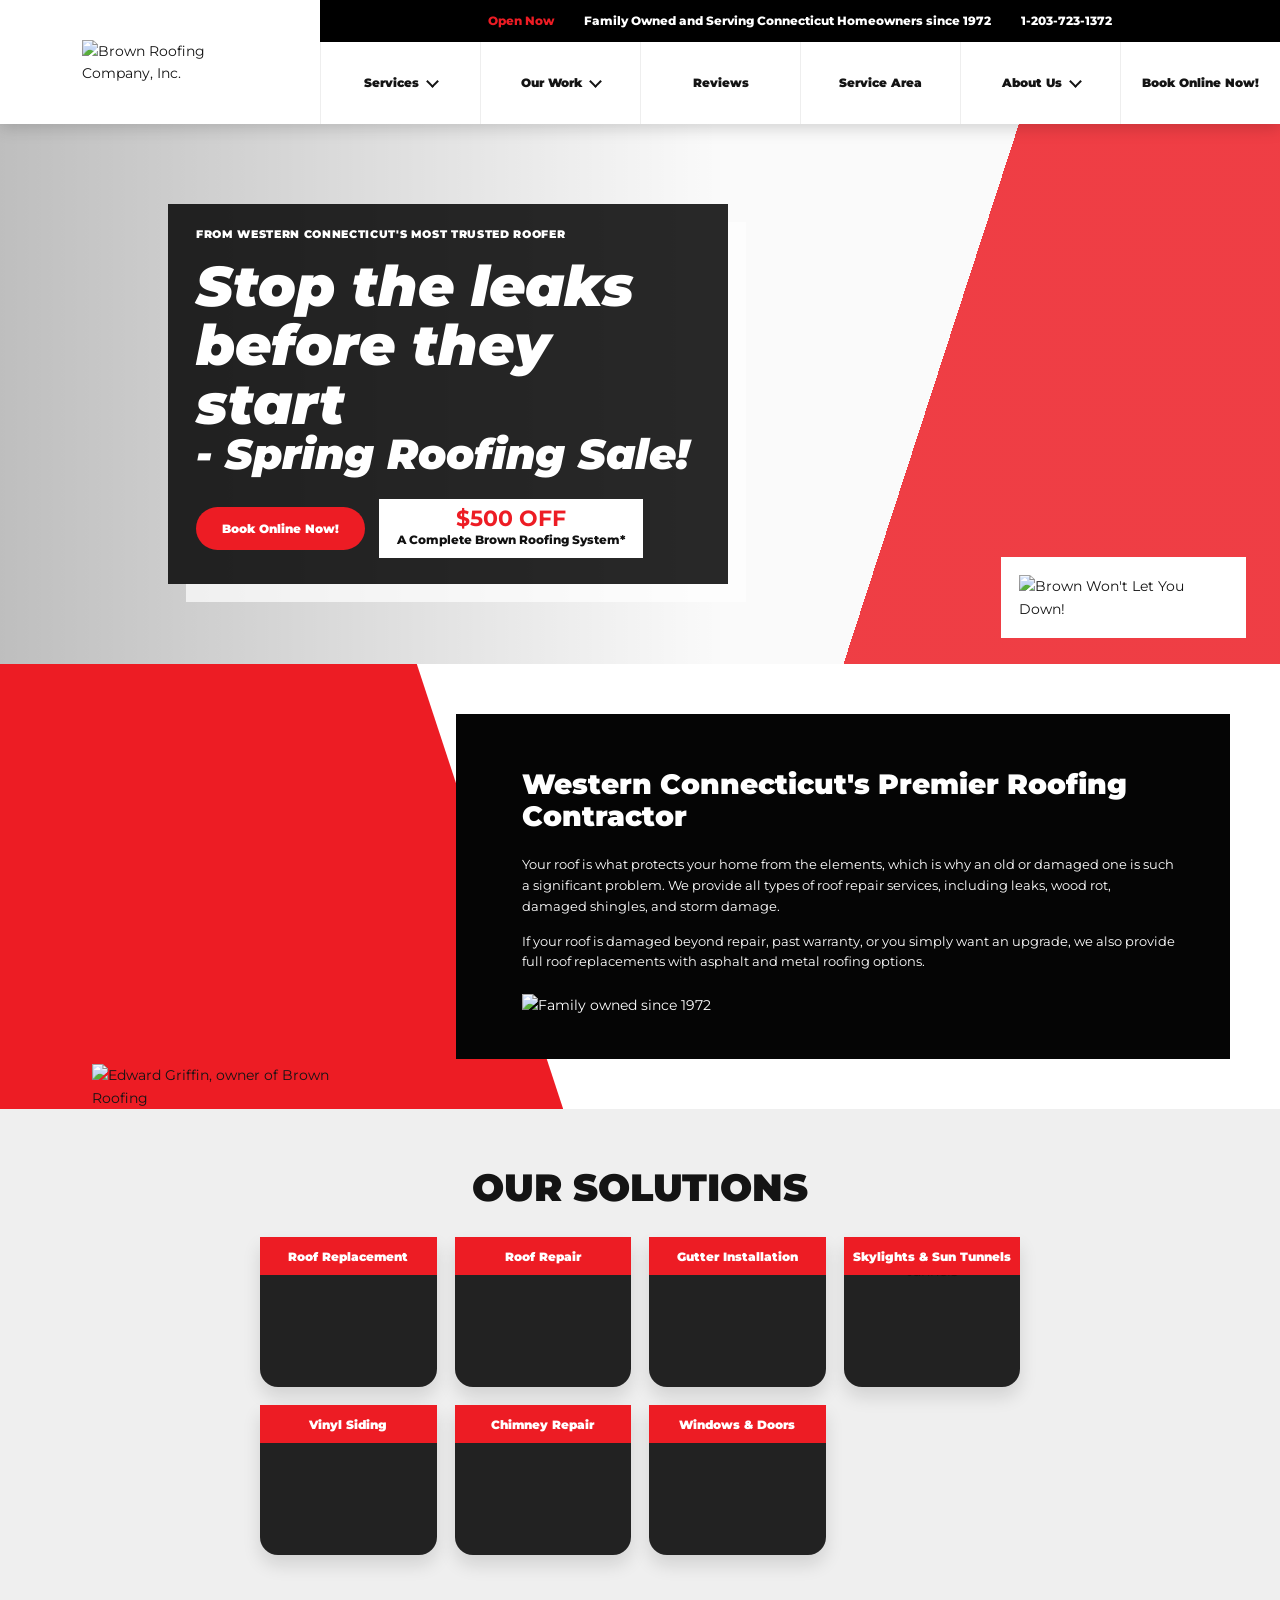
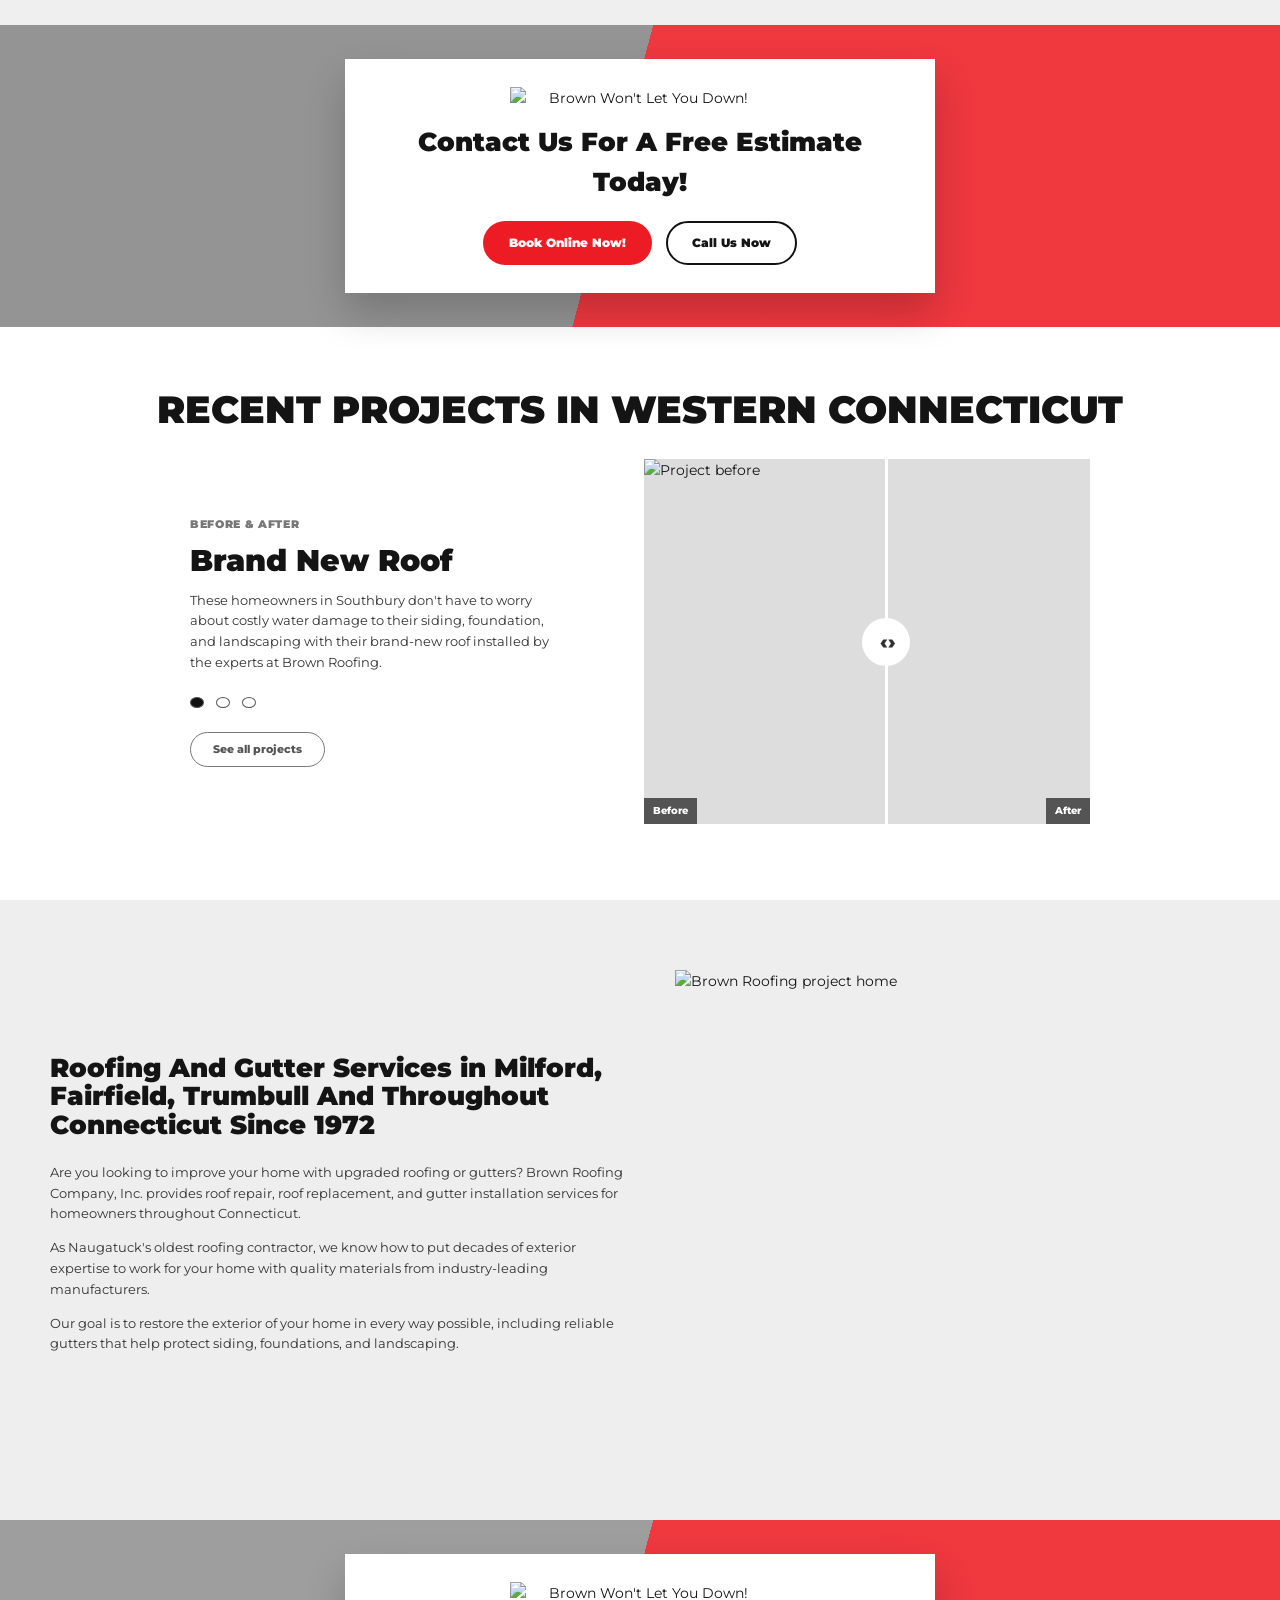
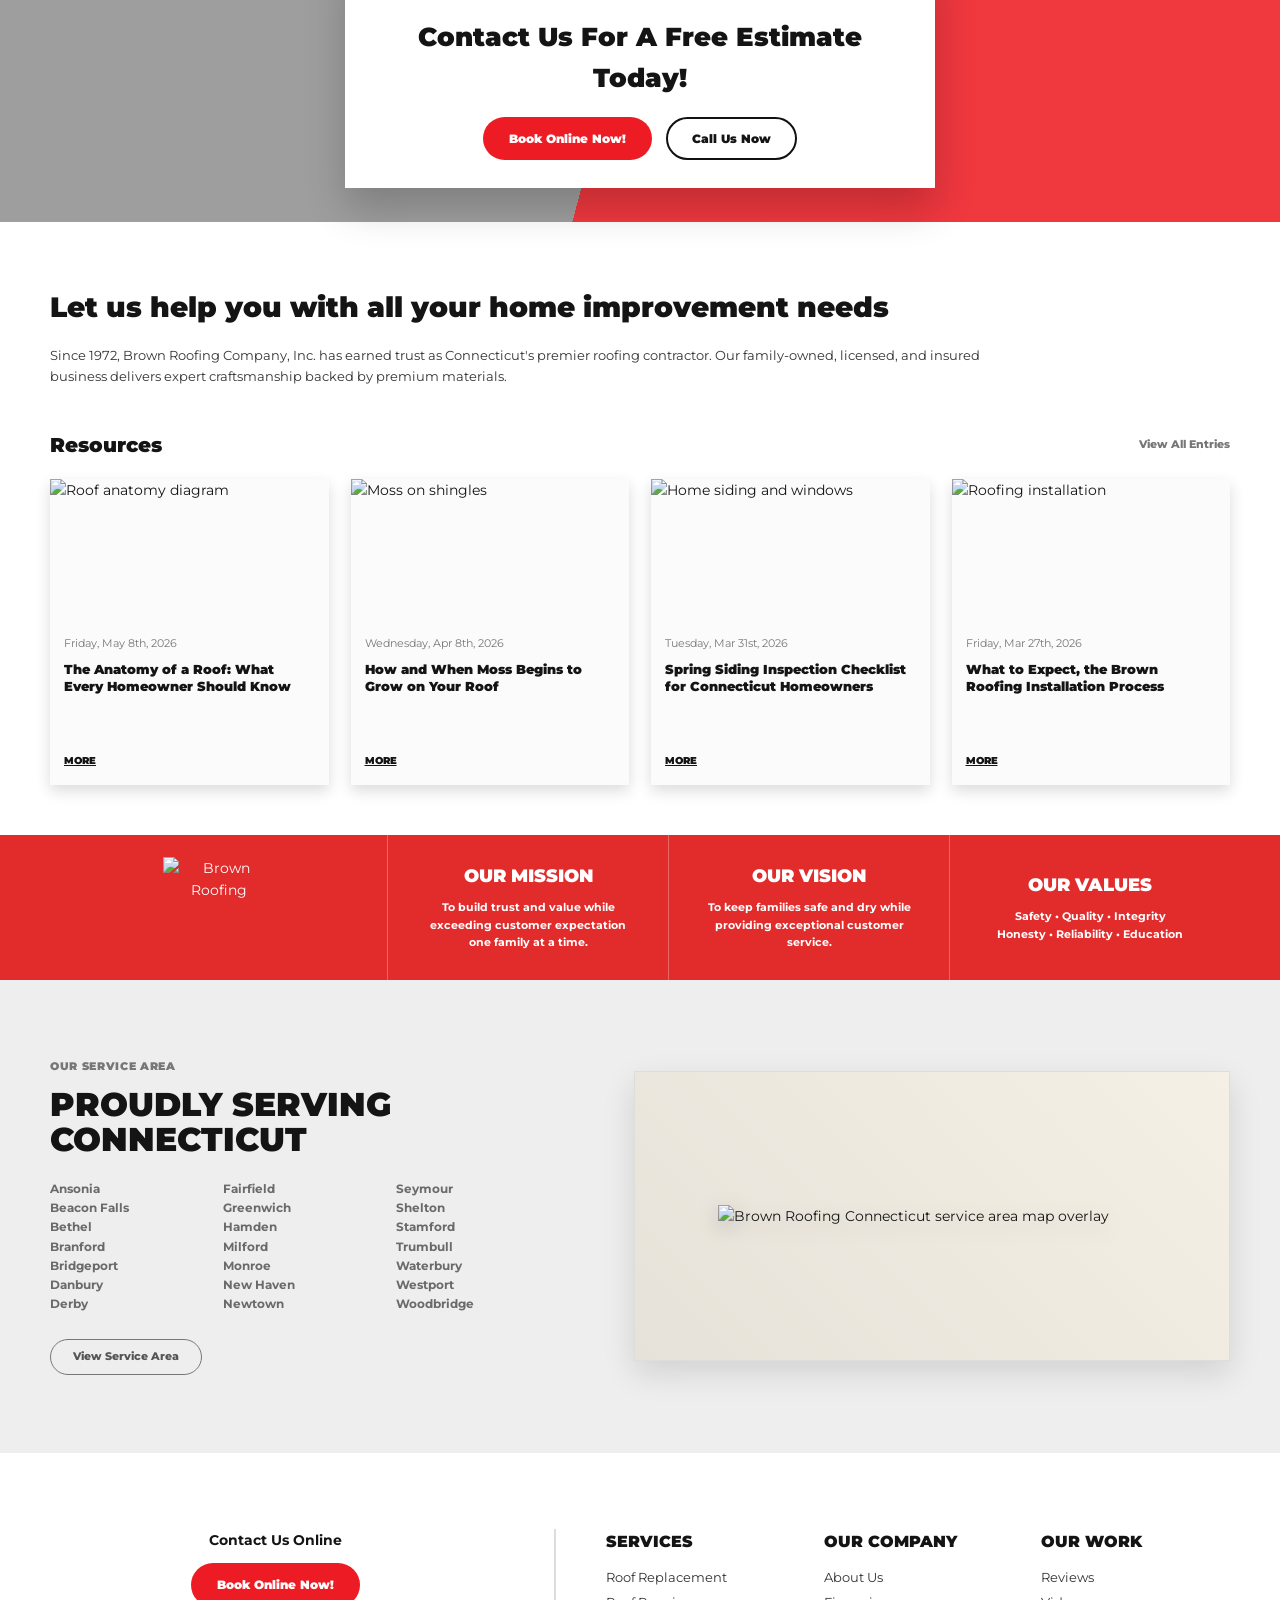
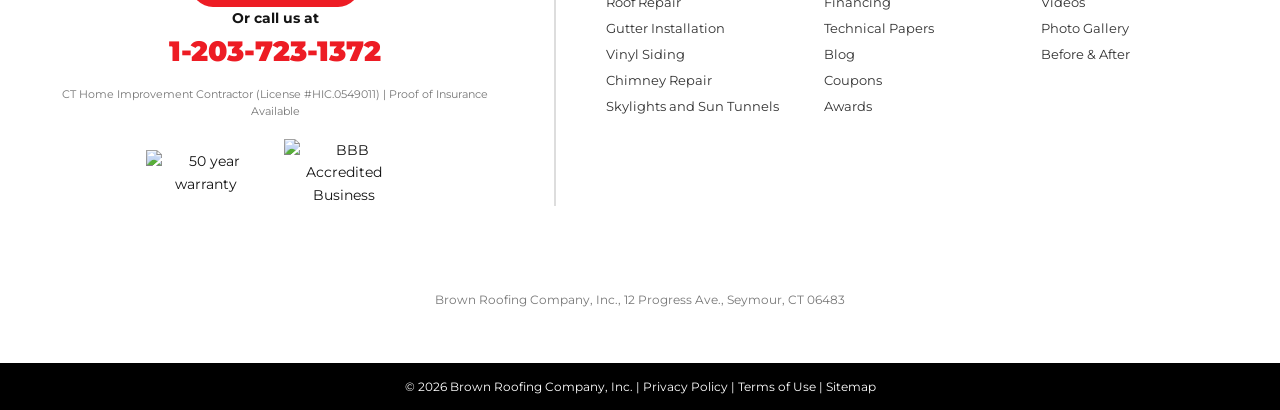
==== brown/index.html @ a2925917 "Add files via upload" ====
<!doctype html>
<html lang="en">
  <head>
    <meta charset="utf-8">
    <meta name="viewport" content="width=device-width, initial-scale=1">
    <title>Brown Roofing Company, Inc.</title>
    <meta name="description" content="Brown Roofing Company, Inc. homepage mockup implementation.">
    <link rel="preconnect" href="https://cdn.treehouseinternetgroup.com">
    <link rel="preconnect" href="https://fonts.googleapis.com">
    <link rel="preconnect" href="https://fonts.gstatic.com" crossorigin>
    <link href="https://fonts.googleapis.com/css2?family=Montserrat:wght@500;700;800;900&display=swap" rel="stylesheet">
    <link rel="stylesheet" href="styles.css">
  </head>
  <body>
    <header class="site-header">
      <div class="brand-panel">
        <a href="#" aria-label="Brown Roofing home">
          <img src="https://cdn.treehouseinternetgroup.com/cms_images/1253/brownroofing-logo-800px.png" alt="Brown Roofing Company, Inc.">
        </a>
      </div>
      <div class="header-right">
        <div class="topbar">
          <span class="open-pill">Open Now</span>
          <span>Family Owned and Serving Connecticut Homeowners since 1972</span>
          <a href="tel:12037231372">1-203-723-1372</a>
        </div>
        <nav class="nav" aria-label="Main navigation">
          <button class="menu-toggle" type="button" aria-expanded="false" aria-controls="primary-menu">Menu</button>
          <ul id="primary-menu">
            <li class="nav-item has-dropdown">
              <button class="nav-link dropdown-toggle" type="button" aria-expanded="false">Services</button>
              <div class="dropdown-menu">
                <a href="#services">Roof Replacement</a>
                <a href="#services">Roof Repair</a>
                <a href="#services">Gutter Installation</a>
                <a href="#services">Vinyl Siding</a>
                <a href="#services">Chimney Repair</a>
                <a href="#services">Windows and Doors</a>
                <a href="#services">Skylights and Sun Tunnels</a>
                <a href="#services">Insurance Inspections</a>
              </div>
            </li>
            <li class="nav-item has-dropdown">
              <button class="nav-link dropdown-toggle" type="button" aria-expanded="false">Our Work</button>
              <div class="dropdown-menu">
                <a href="#projects">Before &amp; After</a>
                <a href="#projects">Photo Gallery</a>
                <a href="#reviews">Reviews</a>
                <a href="#reviews">Testimonials</a>
                <a href="#projects">Case Studies</a>
                <a href="#projects">Videos</a>
              </div>
            </li>
            <li><a href="#reviews">Reviews</a></li>
            <li><a href="#service-area">Service Area</a></li>
            <li class="nav-item has-dropdown">
              <button class="nav-link dropdown-toggle" type="button" aria-expanded="false">About Us</button>
              <div class="dropdown-menu">
                <a href="#about">About Us</a>
                <a href="#estimate">Financing</a>
                <a href="#about">Meet the Team</a>
                <a href="#reviews">Blog</a>
                <a href="#estimate">Coupons</a>
                <a href="#about">Warranty</a>
                <a href="#about">Awards</a>
                <a href="#about">Mission, Vision, and Values</a>
              </div>
            </li>
            <li><a class="nav-cta" href="#estimate">Book Online Now!</a></li>
          </ul>
        </nav>
      </div>
    </header>

    <main>
      <section class="hero" aria-label="Brown Roofing summer sale">
        <div class="hero-media" aria-hidden="true"></div>
        <div class="hero-copy reveal">
          <p class="eyebrow">From Western Connecticut's Most Trusted Roofer</p>
          <h1>Stop the leaks before they start <span>- Spring Roofing Sale!</span></h1>
          <div class="hero-actions">
            <a class="button red" href="#estimate">Book Online Now!</a>
            <a class="coupon" href="#estimate"><strong>$500 OFF</strong> A Complete Brown Roofing System*</a>
          </div>
        </div>
        <img class="hero-badge" src="https://cdn.treehouseinternetgroup.com/cms_images/1253/bwlyd_logo_738w.png" alt="Brown Won't Let You Down!">
      </section>

      <section class="owner-band" id="about">
        <div class="owner-photo reveal">
          <img src="https://cdn.treehouseinternetgroup.com/cms_images/1253/1Eddie-Griffin-11.png" alt="Edward Griffin, owner of Brown Roofing">
        </div>
        <div class="owner-content reveal">
          <h2>Western Connecticut's Premier Roofing Contractor</h2>
          <p>Your roof is what protects your home from the elements, which is why an old or damaged one is such a significant problem. We provide all types of roof repair services, including leaks, wood rot, damaged shingles, and storm damage.</p>
          <p>If your roof is damaged beyond repair, past warranty, or you simply want an upgrade, we also provide full roof replacements with asphalt and metal roofing options.</p>
          <img src="https://cdn.treehouseinternetgroup.com/cms_images/1253/BrownRoofing_FamilyOwned_Logo_4C_Horizontal_RGB.png" alt="Family owned since 1972">
        </div>
      </section>

      <section class="services" id="services">
        <h2>Our Solutions</h2>
        <div class="service-grid">
          <a class="service-tile reveal" href="#">
            <span>Roof Replacement</span>
            <img src="https://cdn.treehouseinternetgroup.com/cms_images/2721/krs-home-roof-replacement.jpg" alt="Roof replacement">
          </a>
          <a class="service-tile reveal" href="#">
            <span>Roof Repair</span>
            <img src="https://cdn.treehouseinternetgroup.com/cms_images/1253/Roof-Repair.jpg" alt="Roof repair">
          </a>
          <a class="service-tile reveal" href="#">
            <span>Gutter Installation</span>
            <img src="https://cdn.treehouseinternetgroup.com/cms_images/1253/srv-gutter.jpg" alt="Gutter installation">
          </a>
          <a class="service-tile reveal" href="#">
            <span>Skylights &amp; Sun Tunnels</span>
            <img src="https://cdn.treehouseinternetgroup.com/cms_images/1253/image-2025-09-10_084308.png" alt="Skylights and sun tunnels">
          </a>
          <a class="service-tile reveal" href="#">
            <span>Vinyl Siding</span>
            <img src="https://cdn.treehouseinternetgroup.com/cms_images/1253/vinyl-siding-service-img.jpg" alt="Vinyl siding">
          </a>
          <a class="service-tile reveal" href="#">
            <span>Chimney Repair</span>
            <img src="https://cdn.treehouseinternetgroup.com/cms_images/1253/58_roofing_set_31_after-460.jpg" alt="Chimney repair">
          </a>
          <a class="service-tile reveal" href="#">
            <span>Windows &amp; Doors</span>
            <img src="https://cdn.treehouseinternetgroup.com/cms_images/1253/windows-doors-srv-600px.png" alt="Windows and doors">
          </a>
        </div>
      </section>

      <section class="estimate-band" id="estimate">
        <div class="estimate-box reveal">
          <img src="https://cdn.treehouseinternetgroup.com/cms_images/1253/bwlyd_logo_738w.png" alt="Brown Won't Let You Down!">
          <h2>Contact Us For A Free Estimate Today!</h2>
          <div>
            <a class="button red" href="#">Book Online Now!</a>
            <a class="button outline" href="tel:12037231372">Call Us Now</a>
          </div>
        </div>
      </section>

      <section class="projects" id="projects">
        <h2>Recent Projects In Western Connecticut</h2>
        <div class="project-layout">
          <div class="project-copy reveal">
            <p class="eyebrow dark">Before &amp; After</p>
            <h3 id="project-title">Brand New Roof</h3>
            <p id="project-text">These homeowners in Southbury don't have to worry about costly water damage to their siding, foundation, and landscaping with their brand-new roof installed by the experts at Brown Roofing.</p>
            <div class="project-dots" aria-label="Project carousel controls">
              <button type="button" class="active" data-project="0" aria-label="Show project 1"></button>
              <button type="button" data-project="1" aria-label="Show project 2"></button>
              <button type="button" data-project="2" aria-label="Show project 3"></button>
            </div>
            <a class="small-link" href="#">See all projects</a>
          </div>
          <div class="compare reveal">
            <img class="before" id="before-img" src="https://cdn.treehouseinternetgroup.com/cdn-cgi/image/format=auto/cms_images/1253/hp-ba-before-1.jpeg" alt="Project before">
            <img class="after" id="after-img" src="https://cdn.treehouseinternetgroup.com/cdn-cgi/image/format=auto/cms_images/1253/hp-ba-after-1.jpeg" alt="Project after">
            <input id="compare-range" type="range" min="0" max="100" value="54" aria-label="Reveal after image">
            <span class="compare-handle" aria-hidden="true"></span>
            <span class="label before-label">Before</span>
            <span class="label after-label">After</span>
          </div>
        </div>
      </section>

      <section class="text-image">
        <div class="copy reveal">
          <h2>Roofing And Gutter Services in Milford, Fairfield, Trumbull And Throughout Connecticut Since 1972</h2>
          <p>Are you looking to improve your home with upgraded roofing or gutters? Brown Roofing Company, Inc. provides roof repair, roof replacement, and gutter installation services for homeowners throughout Connecticut.</p>
          <p>As Naugatuck's oldest roofing contractor, we know how to put decades of exterior expertise to work for your home with quality materials from industry-leading manufacturers.</p>
          <p>Our goal is to restore the exterior of your home in every way possible, including reliable gutters that help protect siding, foundations, and landscaping.</p>
        </div>
        <img class="reveal" src="https://cdn.treehouseinternetgroup.com/uploads/photo_gallery/medium/568543-170099268_0.jpg" alt="Brown Roofing project home">
      </section>

      <section class="estimate-band lower">
        <div class="estimate-box reveal">
          <img src="https://cdn.treehouseinternetgroup.com/cms_images/1253/bwlyd_logo_738w.png" alt="Brown Won't Let You Down!">
          <h2>Contact Us For A Free Estimate Today!</h2>
          <div>
            <a class="button red" href="#">Book Online Now!</a>
            <a class="button outline" href="tel:12037231372">Call Us Now</a>
          </div>
        </div>
      </section>

      <section class="resources" id="reviews">
        <div class="resources-copy reveal">
          <h2>Let us help you with all your home improvement needs</h2>
          <p>Since 1972, Brown Roofing Company, Inc. has earned trust as Connecticut's premier roofing contractor. Our family-owned, licensed, and insured business delivers expert craftsmanship backed by premium materials.</p>
        </div>
        <div class="resource-head">
          <h3>Resources</h3>
          <a href="#">View All Entries</a>
        </div>
        <div class="resource-grid">
          <article class="resource-card reveal">
            <img src="https://cdn.treehouseinternetgroup.com/uploads/blog/3850/medium/roof-cross-section_1778252808.png" alt="Roof anatomy diagram">
            <time>Friday, May 8th, 2026</time>
            <h4>The Anatomy of a Roof: What Every Homeowner Should Know</h4>
            <a href="#">more</a>
          </article>
          <article class="resource-card reveal">
            <img src="https://cdn.treehouseinternetgroup.com/uploads/blog/3850/medium/moss-shingles_1775649054.png" alt="Moss on shingles">
            <time>Wednesday, Apr 8th, 2026</time>
            <h4>How and When Moss Begins to Grow on Your Roof</h4>
            <a href="#">more</a>
          </article>
          <article class="resource-card reveal">
            <img src="https://cdn.treehouseinternetgroup.com/uploads/blog/3850/medium/img6031siding-stone-door-windowmulti-2_1774961893.jpg" alt="Home siding and windows">
            <time>Tuesday, Mar 31st, 2026</time>
            <h4>Spring Siding Inspection Checklist for Connecticut Homeowners</h4>
            <a href="#">more</a>
          </article>
          <article class="resource-card reveal">
            <img src="https://cdn.treehouseinternetgroup.com/uploads/blog/3850/medium/6eee6f1d-21f4-44f5-889a-f645f642bb0b_1774616243.jpg" alt="Roofing installation">
            <time>Friday, Mar 27th, 2026</time>
            <h4>What to Expect, the Brown Roofing Installation Process</h4>
            <a href="#">more</a>
          </article>
        </div>
      </section>

      <section class="mission">
        <img src="https://cdn.treehouseinternetgroup.com/cms_images/1253/68932edc9fd5c_BrownServicesLogoCMYKRedBG.png" alt="Brown Roofing">
        <div>
          <h3>Our Mission</h3>
          <p>To build trust and value while exceeding customer expectation one family at a time.</p>
        </div>
        <div>
          <h3>Our Vision</h3>
          <p>To keep families safe and dry while providing exceptional customer service.</p>
        </div>
        <div>
          <h3>Our Values</h3>
          <p>Safety • Quality • Integrity<br>Honesty • Reliability • Education</p>
        </div>
      </section>

      <section class="service-area" id="service-area">
        <div class="city-panel reveal">
          <p class="eyebrow dark">Our Service Area</p>
          <h2>Proudly Serving Connecticut</h2>
          <ul>
            <li>Ansonia</li><li>Beacon Falls</li><li>Bethel</li><li>Branford</li><li>Bridgeport</li><li>Danbury</li><li>Derby</li><li>Fairfield</li><li>Greenwich</li><li>Hamden</li><li>Milford</li><li>Monroe</li><li>New Haven</li><li>Newtown</li><li>Seymour</li><li>Shelton</li><li>Stamford</li><li>Trumbull</li><li>Waterbury</li><li>Westport</li><li>Woodbridge</li>
          </ul>
          <a class="small-link" href="#">View Service Area</a>
        </div>
        <div class="map-panel reveal">
          <img src="https://cdn.treehouseinternetgroup.com/uploads/service_area_overlays/1253.png" alt="Brown Roofing Connecticut service area map overlay">
        </div>
      </section>
    </main>

    <footer class="footer">
      <div class="footer-contact">
        <p>Contact Us Online</p>
        <a class="button red" href="#">Book Online Now!</a>
        <p>Or call us at <a href="tel:12037231372">1-203-723-1372</a></p>
        <small>CT Home Improvement Contractor (License #HIC.0549011) | Proof of Insurance Available</small>
        <div class="badges">
          <img src="https://cdn.treehouseinternetgroup.com/cms_images/1253/BROWN_50YR_Warranty_Badge_4C%20(1).png" alt="50 year warranty">
          <img src="https://cdn.treehouseinternetgroup.com/cms_images/1253/AB-seal-horz.svg.svg" alt="BBB Accredited Business">
        </div>
      </div>
      <div class="footer-links">
        <div>
          <h3>Services</h3>
          <a href="#">Roof Replacement</a>
          <a href="#">Roof Repair</a>
          <a href="#">Gutter Installation</a>
          <a href="#">Vinyl Siding</a>
          <a href="#">Chimney Repair</a>
          <a href="#">Skylights and Sun Tunnels</a>
        </div>
        <div>
          <h3>Our Company</h3>
          <a href="#">About Us</a>
          <a href="#">Financing</a>
          <a href="#">Technical Papers</a>
          <a href="#">Blog</a>
          <a href="#">Coupons</a>
          <a href="#">Awards</a>
        </div>
        <div>
          <h3>Our Work</h3>
          <a href="#">Reviews</a>
          <a href="#">Videos</a>
          <a href="#">Photo Gallery</a>
          <a href="#">Before &amp; After</a>
        </div>
      </div>
      <p class="address">Brown Roofing Company, Inc., 12 Progress Ave., Seymour, CT 06483</p>
      <div class="footer-bar">© 2026 Brown Roofing Company, Inc. | Privacy Policy | Terms of Use | Sitemap</div>
    </footer>

    <script src="script.js"></script>
  </body>
</html>
---- brown/styles.css ----
:root {
  --red: #ed1c24;
  --black: #050505;
  --ink: #141414;
  --muted: #696969;
  --soft: #f1f1f1;
  --line: #dedede;
  --max: 1180px;
}

* {
  box-sizing: border-box;
}

html {
  scroll-behavior: smooth;
}

body {
  margin: 0;
  color: var(--ink);
  background: #fff;
  font-family: "Montserrat", Arial, sans-serif;
  font-size: 14px;
  line-height: 1.6;
}

img {
  display: block;
  max-width: 100%;
}

a {
  color: inherit;
  text-decoration: none;
}

.site-header {
  position: relative;
  z-index: 1000;
  display: grid;
  grid-template-columns: minmax(190px, 25vw) 1fr;
  min-height: 124px;
  background: #fff;
  filter: drop-shadow(0 4px 8px rgb(0 0 0 / 16%));
}

.brand-panel {
  position: relative;
  display: grid;
  place-items: center;
  padding: 20px 38px 20px 26px;
  background: #fff;
  clip-path: polygon(0 0, 100% 0, 84% 100%, 0 100%);
}

.brand-panel img {
  width: 145px;
}

.header-right {
  display: grid;
  grid-template-rows: 42px 1fr;
  min-width: 0;
}

.topbar {
  display: flex;
  align-items: center;
  justify-content: center;
  gap: 30px;
  padding: 8px 22px;
  color: #fff;
  background: #000;
  font-size: 12px;
  font-weight: 800;
}

.open-pill {
  color: var(--red);
}

.nav {
  position: relative;
}

.nav ul {
  display: grid;
  grid-template-columns: repeat(6, minmax(90px, 1fr));
  height: 100%;
  margin: 0;
  padding: 0;
  list-style: none;
}

.nav li {
  position: relative;
  min-width: 0;
}

.nav a,
.nav-link {
  display: grid;
  height: 82px;
  width: 100%;
  place-items: center;
  border-left: 1px solid #eee;
  border-top: 0;
  border-right: 0;
  border-bottom: 0;
  color: var(--ink);
  background: #fff;
  font-family: inherit;
  font-size: 12px;
  font-weight: 900;
  line-height: 1.2;
  cursor: pointer;
}

.nav-link {
  grid-template-columns: auto auto;
  justify-content: center;
  align-content: center;
  gap: 9px;
}

.nav a:hover,
.nav-link:hover,
.has-dropdown:hover > .nav-link,
.has-dropdown.is-open > .nav-link {
  color: var(--red);
}

.nav a:focus-visible,
.nav-link:focus-visible,
.dropdown-menu a:focus-visible {
  position: relative;
  z-index: 1;
  outline: 3px solid rgb(237 28 36 / 42%);
  outline-offset: -3px;
}

.dropdown-toggle::after {
  content: "";
  width: 7px;
  height: 7px;
  margin-top: -3px;
  border-right: 2px solid currentColor;
  border-bottom: 2px solid currentColor;
  transform: rotate(45deg);
  transition: transform .2s ease;
}

.has-dropdown:hover .dropdown-toggle::after,
.has-dropdown:focus-within .dropdown-toggle::after,
.has-dropdown.is-open .dropdown-toggle::after {
  transform: translateY(4px) rotate(225deg);
}

.dropdown-menu {
  position: absolute;
  top: 100%;
  left: 0;
  z-index: 1100;
  min-width: 260px;
  padding: 12px 0;
  background: #fff;
  border-top: 4px solid var(--red);
  box-shadow: 0 18px 36px rgb(0 0 0 / 18%);
  opacity: 0;
  visibility: hidden;
  transform: translateY(10px);
  isolation: isolate;
  transition: opacity .18s ease, transform .18s ease, visibility .18s ease;
}

.dropdown-menu::before {
  content: "";
  position: absolute;
  inset: 0;
  z-index: -1;
  background: #fff;
}

.has-dropdown:nth-child(2) .dropdown-menu,
.has-dropdown:nth-child(5) .dropdown-menu {
  left: 50%;
  transform: translate(-50%, 10px);
}

.has-dropdown:hover > .dropdown-menu,
.has-dropdown:focus-within > .dropdown-menu,
.has-dropdown.is-open > .dropdown-menu {
  opacity: 1;
  visibility: visible;
  transform: translateY(0);
}

.has-dropdown:nth-child(2):hover .dropdown-menu,
.has-dropdown:nth-child(2):focus-within .dropdown-menu,
.has-dropdown:nth-child(2).is-open .dropdown-menu,
.has-dropdown:nth-child(5):hover .dropdown-menu,
.has-dropdown:nth-child(5):focus-within .dropdown-menu,
.has-dropdown:nth-child(5).is-open .dropdown-menu {
  transform: translate(-50%, 0);
}

.dropdown-menu a {
  height: auto;
  min-height: 40px;
  justify-content: start;
  place-items: center start;
  padding: 10px 22px;
  border-left: 0;
  color: #222;
  background: #fff;
  text-align: left;
  white-space: nowrap;
}

.dropdown-menu a:hover,
.dropdown-menu a:focus {
  color: #fff;
  background: var(--red);
  outline: 0;
}

.nav-cta {
  color: #fff;
  background: var(--red);
}

.nav .nav-cta:hover {
  color: #fff;
  background: #c9151c;
}

.menu-toggle {
  display: none;
}

.hero {
  position: relative;
  min-height: 500px;
  overflow: hidden;
  display: grid;
  align-items: center;
  padding: 80px max(30px, calc((100vw - var(--max)) / 2));
  isolation: isolate;
}

.hero-media {
  position: absolute;
  inset: 0;
  z-index: -2;
  background:
    linear-gradient(90deg, rgb(0 0 0 / 26%), rgb(0 0 0 / 2%) 56%),
    url("https://cdn.treehouseinternetgroup.com/cdn-cgi/image/format=auto,quality=75/cms_images/1253/mm-1600.jpg") center / cover no-repeat;
  transform: scale(1.02);
}

.hero::after {
  content: "";
  position: absolute;
  inset: auto 0 0 auto;
  width: 38vw;
  height: 100%;
  z-index: -1;
  background: linear-gradient(108deg, transparent 0 34%, rgb(237 28 36 / 92%) 34% 100%);
  opacity: .92;
}

.hero-copy {
  width: min(560px, 92vw);
  margin-left: 10%;
  padding: 22px 28px 26px;
  color: #fff;
  background: rgb(0 0 0 / 84%);
  box-shadow: 18px 18px 0 rgb(255 255 255 / 70%);
}

.eyebrow {
  margin: 0 0 12px;
  text-transform: uppercase;
  letter-spacing: .06em;
  font-size: 11px;
  font-weight: 900;
}

.eyebrow.dark {
  color: #777;
}

h1,
h2,
h3,
h4,
p {
  overflow-wrap: anywhere;
}

h1 {
  margin: 0;
  font-size: clamp(28px, 4.4vw, 58px);
  line-height: 1.05;
  font-weight: 900;
  font-style: italic;
}

h1 span {
  display: block;
  font-size: .74em;
}

.hero-actions {
  display: flex;
  flex-wrap: wrap;
  gap: 14px;
  align-items: center;
  margin-top: 22px;
}

.button {
  display: inline-flex;
  min-height: 38px;
  align-items: center;
  justify-content: center;
  border-radius: 999px;
  padding: 10px 24px;
  border: 2px solid transparent;
  font-size: 12px;
  font-weight: 900;
  transition: transform .2s ease, background .2s ease, color .2s ease;
}

.button:hover {
  transform: translateY(-2px);
}

.button.red {
  color: #fff;
  background: var(--red);
}

.button.outline {
  border-color: #111;
  background: #fff;
}

.coupon {
  display: inline-block;
  min-width: 210px;
  padding: 9px 18px;
  color: #111;
  background: #fff;
  text-align: center;
  font-size: 12px;
  font-weight: 800;
}

.coupon strong {
  display: block;
  color: var(--red);
  font-size: 22px;
  line-height: 1;
}

.hero-badge {
  position: absolute;
  right: 34px;
  bottom: 26px;
  width: min(245px, 28vw);
  padding: 18px;
  background: #fff;
}

.owner-band {
  position: relative;
  display: grid;
  grid-template-columns: minmax(280px, 430px) 1fr;
  align-items: center;
  min-height: 445px;
  padding: 0 max(30px, calc((100vw - var(--max)) / 2));
  overflow: hidden;
}

.owner-band::before {
  content: "";
  position: absolute;
  inset: 0 auto 0 0;
  width: 44%;
  background: var(--red);
  clip-path: polygon(0 0, 74% 0, 100% 100%, 0 100%);
  z-index: -1;
}

.owner-photo {
  align-self: end;
  padding-left: 42px;
}

.owner-photo img {
  width: 285px;
}

.owner-content {
  margin-left: -24px;
  padding: 55px 55px 42px 66px;
  color: #fff;
  background: #050505;
}

.owner-content h2,
.text-image h2,
.resources h2 {
  margin: 0 0 22px;
  font-size: clamp(22px, 2.2vw, 34px);
  line-height: 1.12;
  font-weight: 900;
}

.owner-content p {
  max-width: 760px;
  margin: 0 0 14px;
  font-size: 13px;
}

.owner-content img {
  width: 265px;
  margin-top: 22px;
}

.services {
  padding: 58px 24px 70px;
  background: #efefef;
  text-align: center;
}

.services h2,
.projects > h2 {
  margin: 0 0 28px;
  text-transform: uppercase;
  font-size: clamp(26px, 3vw, 40px);
  line-height: 1.1;
  font-weight: 900;
}

.service-grid {
  width: min(760px, 100%);
  margin: 0 auto;
  display: grid;
  grid-template-columns: repeat(4, 1fr);
  gap: 18px;
}

.service-tile {
  position: relative;
  min-height: 150px;
  overflow: hidden;
  border-radius: 0 0 18px 18px;
  background: #222;
  box-shadow: 0 10px 18px rgb(0 0 0 / 12%);
}

.service-tile:nth-child(n+5) {
  transform: translateX(54%);
}

.service-tile img {
  width: 100%;
  height: 150px;
  object-fit: cover;
  transition: transform .45s ease;
}

.service-tile span {
  position: absolute;
  inset: 0 0 auto;
  z-index: 1;
  min-height: 38px;
  display: grid;
  place-items: center;
  padding: 8px;
  color: #fff;
  background: var(--red);
  font-size: 12px;
  font-weight: 900;
}

.service-tile:hover img {
  transform: scale(1.08);
}

.estimate-band {
  min-height: 240px;
  display: grid;
  place-items: center;
  padding: 34px 24px;
  background:
    linear-gradient(105deg, rgb(0 0 0 / 42%) 0 48%, rgb(237 28 36 / 88%) 48% 100%),
    url("https://cdn.treehouseinternetgroup.com/cms_images/1253/2024-03-19-17-59-28-527.png") center / cover no-repeat;
}

.estimate-band.lower {
  background:
    linear-gradient(105deg, rgb(0 0 0 / 38%) 0 48%, rgb(237 28 36 / 88%) 48% 100%),
    url("https://cdn.treehouseinternetgroup.com/cms_images/1253/roofing-slide.jpg") center / cover no-repeat;
}

.estimate-box {
  width: min(590px, 92vw);
  padding: 28px 38px;
  background: #fff;
  text-align: center;
  box-shadow: 0 20px 38px rgb(0 0 0 / 20%);
}

.estimate-box img {
  width: 260px;
  margin: 0 auto 12px;
}

.estimate-box h2 {
  margin: 0 0 18px;
  font-size: clamp(20px, 2vw, 30px);
  font-weight: 900;
}

.estimate-box div {
  display: flex;
  justify-content: center;
  gap: 14px;
  flex-wrap: wrap;
}

.projects {
  padding: 62px max(24px, calc((100vw - var(--max)) / 2)) 76px;
  background: #fff;
  text-align: center;
}

.project-layout {
  display: grid;
  grid-template-columns: .92fr 1.08fr;
  gap: 74px;
  align-items: center;
  max-width: 900px;
  margin: 0 auto;
  text-align: left;
}

.project-copy h3 {
  margin: 0 0 14px;
  font-size: 30px;
  line-height: 1;
  font-weight: 900;
}

.project-copy p:not(.eyebrow) {
  color: #333;
  font-size: 13px;
}

.project-dots {
  display: flex;
  gap: 12px;
  margin: 24px 0;
}

.project-dots button {
  width: 11px;
  height: 11px;
  border: 1px solid #555;
  border-radius: 50%;
  background: #fff;
  cursor: pointer;
}

.project-dots button.active {
  background: #111;
}

.small-link {
  display: inline-flex;
  min-height: 34px;
  align-items: center;
  justify-content: center;
  padding: 8px 22px;
  border: 1px solid #777;
  border-radius: 999px;
  color: #555;
  font-size: 11px;
  font-weight: 800;
}

.compare {
  position: relative;
  aspect-ratio: 1.22;
  overflow: hidden;
  background: #ddd;
}

.compare img {
  position: absolute;
  inset: 0;
  width: 100%;
  height: 100%;
  object-fit: cover;
}

.compare .after {
  clip-path: inset(0 0 0 54%);
}

.compare input {
  position: absolute;
  inset: 0;
  z-index: 3;
  width: 100%;
  height: 100%;
  opacity: 0;
  cursor: ew-resize;
}

.compare-handle {
  position: absolute;
  top: 0;
  bottom: 0;
  left: 54%;
  z-index: 2;
  width: 3px;
  background: #fff;
  box-shadow: 0 0 0 999px rgb(0 0 0 / 0%);
}

.compare-handle::after {
  content: "‹ ›";
  position: absolute;
  top: 50%;
  left: 50%;
  width: 48px;
  height: 48px;
  display: grid;
  place-items: center;
  transform: translate(-50%, -50%);
  border-radius: 50%;
  color: #333;
  background: #fff;
  font-size: 20px;
  font-weight: 900;
  letter-spacing: -3px;
}

.label {
  position: absolute;
  bottom: 0;
  z-index: 2;
  padding: 5px 9px;
  color: #fff;
  background: rgb(0 0 0 / 62%);
  font-size: 10px;
  font-weight: 800;
}

.before-label {
  left: 0;
}

.after-label {
  right: 0;
}

.text-image {
  display: grid;
  grid-template-columns: minmax(0, 1fr) minmax(360px, 47%);
  gap: 52px;
  align-items: center;
  padding: 70px max(30px, calc((100vw - var(--max)) / 2));
  background: #eee;
}

.text-image .copy {
  max-width: 640px;
}

.text-image h2 {
  font-size: clamp(22px, 2vw, 31px);
}

.text-image p,
.resources-copy p {
  color: #333;
  font-size: 13px;
}

.text-image img {
  width: 100%;
  height: 480px;
  object-fit: cover;
}

.resources {
  padding: 70px max(30px, calc((100vw - var(--max)) / 2)) 50px;
}

.resources-copy {
  max-width: 960px;
}

.resource-head {
  display: flex;
  align-items: center;
  justify-content: space-between;
  gap: 20px;
  margin-top: 42px;
}

.resource-head h3 {
  margin: 0;
  font-size: 20px;
  font-weight: 900;
}

.resource-head a {
  color: #777;
  font-size: 11px;
  font-weight: 800;
}

.resource-grid {
  display: grid;
  grid-template-columns: repeat(4, 1fr);
  gap: 22px;
  margin-top: 18px;
}

.resource-card {
  background: #fbfbfb;
  box-shadow: 0 6px 14px rgb(0 0 0 / 14%);
}

.resource-card img {
  width: 100%;
  height: 142px;
  object-fit: cover;
}

.resource-card time,
.resource-card h4,
.resource-card a {
  display: block;
  margin-inline: 14px;
}

.resource-card time {
  margin-top: 14px;
  color: #777;
  font-size: 11px;
}

.resource-card h4 {
  min-height: 84px;
  margin-top: 8px;
  margin-bottom: 8px;
  font-size: 13px;
  line-height: 1.35;
  font-weight: 900;
}

.resource-card a {
  margin-bottom: 16px;
  text-transform: uppercase;
  text-decoration: underline;
  font-size: 10px;
  font-weight: 900;
}

.mission {
  display: grid;
  grid-template-columns: 1.2fr repeat(3, 1fr);
  align-items: center;
  gap: 0;
  padding: 0 max(30px, calc((100vw - var(--max)) / 2));
  color: #fff;
  background: #e22c2c;
}

.mission > * {
  min-height: 145px;
  display: grid;
  place-content: center;
  padding: 22px 34px;
  text-align: center;
}

.mission img {
  justify-self: center;
  width: 180px;
}

.mission div {
  border-left: 1px solid rgb(255 255 255 / 28%);
}

.mission h3 {
  margin: 0 0 8px;
  text-transform: uppercase;
  font-size: 18px;
  font-weight: 900;
}

.mission p {
  margin: 0;
  font-size: 11px;
  font-weight: 700;
}

.service-area {
  display: grid;
  grid-template-columns: minmax(0, .88fr) minmax(340px, 1fr);
  gap: 60px;
  align-items: center;
  padding: 78px max(30px, calc((100vw - var(--max)) / 2));
  background: #eee;
}

.service-area h2 {
  margin: 0 0 22px;
  text-transform: uppercase;
  font-size: clamp(24px, 2.6vw, 38px);
  line-height: 1.05;
  font-weight: 900;
}

.service-area ul {
  max-height: 150px;
  columns: 3;
  overflow: auto;
  margin: 0 0 26px;
  padding: 0 18px 0 0;
  list-style: none;
  color: #6a6a6a;
  font-size: 12px;
  font-weight: 700;
}

.map-panel {
  min-height: 290px;
  display: grid;
  place-items: center;
  border: 1px solid #ddd;
  background:
    linear-gradient(45deg, #e6e2d9, #f5f0e5);
  box-shadow: 0 12px 30px rgb(0 0 0 / 12%);
}

.map-panel img {
  width: 72%;
  max-height: 270px;
  object-fit: contain;
  filter: drop-shadow(0 6px 10px rgb(0 0 0 / 18%));
}

.footer {
  padding: 76px max(30px, calc((100vw - var(--max)) / 2)) 0;
  background: #fff;
}

.footer {
  display: grid;
  grid-template-columns: .8fr 1.2fr;
  gap: 54px;
}

.footer-contact {
  text-align: center;
}

.footer-contact p {
  margin: 0 0 12px;
  font-weight: 700;
}

.footer-contact p a {
  display: block;
  color: var(--red);
  font-size: 28px;
  font-weight: 900;
}

.footer-contact small {
  display: block;
  margin: 12px auto 18px;
  color: #777;
  font-size: 11px;
}

.badges {
  display: flex;
  justify-content: center;
  align-items: center;
  gap: 18px;
}

.badges img {
  width: 120px;
  max-height: 112px;
  object-fit: contain;
}

.footer-links {
  display: grid;
  grid-template-columns: repeat(3, 1fr);
  gap: 28px;
  padding-left: 50px;
  border-left: 2px solid #ddd;
}

.footer-links h3 {
  margin: 0 0 12px;
  text-transform: uppercase;
  font-size: 16px;
  font-weight: 900;
}

.footer-links a {
  display: block;
  margin: 5px 0;
  color: #333;
  font-size: 13px;
}

.address {
  grid-column: 1 / -1;
  margin: 30px 0 0;
  text-align: center;
  color: #777;
  font-size: 12px;
}

.footer-bar {
  grid-column: 1 / -1;
  margin-inline: calc(max(30px, calc((100vw - var(--max)) / 2)) * -1);
  padding: 14px;
  color: #fff;
  background: #000;
  text-align: center;
  font-size: 12px;
}

.reveal {
  opacity: 1;
  transform: none;
  transition: opacity .55s ease, transform .55s ease;
}

.reveal.is-visible {
  opacity: 1;
  transform: none;
}

@media (prefers-reduced-motion: reduce) {
  *,
  *::before,
  *::after {
    scroll-behavior: auto !important;
    transition-duration: .01ms !important;
    animation-duration: .01ms !important;
  }
}

@media (max-width: 980px) {
  .site-header {
    grid-template-columns: 170px 1fr;
    min-height: 92px;
  }

  .brand-panel {
    padding: 14px 28px 14px 18px;
  }

  .brand-panel img {
    width: 120px;
  }

  .header-right {
    grid-template-rows: 38px 54px;
  }

  .topbar {
    justify-content: flex-end;
    gap: 18px;
    font-size: 11px;
  }

  .topbar span:not(.open-pill) {
    display: none;
  }

  .menu-toggle {
    display: inline-flex;
    position: absolute;
    right: 16px;
    top: 8px;
    min-height: 38px;
    align-items: center;
    padding: 8px 14px;
    border: 0;
    border-radius: 999px;
    color: #fff;
    background: #111;
    font: inherit;
    font-size: 12px;
    font-weight: 900;
  }

  .nav ul {
    position: absolute;
    top: 54px;
    right: 12px;
    left: 12px;
    height: auto;
    display: none;
    grid-template-columns: 1fr;
    background: #fff;
    box-shadow: 0 14px 35px rgb(0 0 0 / 20%);
  }

  .nav ul.open {
    display: grid;
  }

  .nav a,
  .nav-link {
    height: auto;
    min-height: 48px;
    justify-content: space-between;
    place-items: center stretch;
    padding: 0 18px;
    border: 0;
    border-bottom: 1px solid #eee;
    text-align: left;
  }

  .dropdown-toggle {
    grid-template-columns: 1fr auto;
  }

  .dropdown-toggle::after {
    margin-top: 0;
  }

  .dropdown-menu {
    position: static;
    display: none;
    min-width: 0;
    max-height: 0;
    overflow: hidden;
    padding: 0;
    border-top: 0;
    box-shadow: none;
    opacity: 1;
    visibility: visible;
    transform: none;
    transition: max-height .24s ease;
  }

  .has-dropdown:nth-child(2) .dropdown-menu,
  .has-dropdown:nth-child(5) .dropdown-menu,
  .has-dropdown:nth-child(2):hover .dropdown-menu,
  .has-dropdown:nth-child(2):focus-within .dropdown-menu,
  .has-dropdown:nth-child(2).is-open .dropdown-menu,
  .has-dropdown:nth-child(5):hover .dropdown-menu,
  .has-dropdown:nth-child(5):focus-within .dropdown-menu,
  .has-dropdown:nth-child(5).is-open .dropdown-menu {
    left: auto;
    transform: none;
  }

  .has-dropdown.is-open > .dropdown-menu {
    display: block;
    max-height: 520px;
  }

  .dropdown-menu a {
    min-height: 42px;
    padding: 10px 30px;
    border-bottom: 1px solid #eee;
    color: #333;
    background: #f8f8f8;
    font-size: 11px;
    white-space: normal;
  }

  .dropdown-menu a:hover,
  .dropdown-menu a:focus {
    color: #fff;
    background: var(--red);
  }

  .hero {
    min-height: 430px;
    padding-block: 56px;
  }

  .hero-copy {
    margin-left: 0;
  }

  .owner-band,
  .text-image,
  .service-area,
  .footer {
    grid-template-columns: 1fr;
  }

  .owner-band {
    padding-top: 34px;
  }

  .owner-band::before {
    width: 100%;
    height: 210px;
    clip-path: polygon(0 0, 100% 0, 88% 100%, 0 100%);
  }

  .owner-photo {
    justify-self: center;
    padding-left: 0;
  }

  .owner-content {
    margin: 0;
    padding: 38px 30px;
  }

  .service-grid {
    grid-template-columns: repeat(2, 1fr);
  }

  .service-tile:nth-child(n+5) {
    transform: none;
  }

  .project-layout {
    grid-template-columns: 1fr;
    gap: 30px;
    max-width: 620px;
  }

  .text-image img {
    height: 360px;
  }

  .resource-grid {
    grid-template-columns: repeat(2, 1fr);
  }

  .mission {
    grid-template-columns: 1fr 1fr;
  }

  .mission div {
    border-top: 1px solid rgb(255 255 255 / 28%);
  }

  .footer-links {
    padding-left: 0;
    border-left: 0;
    border-top: 2px solid #ddd;
    padding-top: 30px;
  }
}

@media (max-width: 620px) {
  body {
    font-size: 13px;
  }

  .site-header {
    grid-template-columns: 128px 1fr;
    min-height: 82px;
  }

  .brand-panel {
    clip-path: polygon(0 0, 100% 0, 90% 100%, 0 100%);
  }

  .brand-panel img {
    width: 96px;
  }

  .topbar {
    padding-inline: 12px;
  }

  .open-pill {
    display: none;
  }

  .hero {
    min-height: 515px;
    align-items: end;
    padding: 34px 18px 92px;
  }

  .hero::after {
    width: 80vw;
    opacity: .78;
  }

  .hero-copy {
    width: 100%;
    padding: 20px;
    box-shadow: 8px 8px 0 rgb(255 255 255 / 65%);
  }

  .hero-badge {
    right: 18px;
    bottom: 18px;
    width: 155px;
    padding: 10px;
  }

  .hero-actions,
  .estimate-box div {
    align-items: stretch;
    flex-direction: column;
  }

  .coupon {
    width: 100%;
  }

  .owner-band,
  .services,
  .projects,
  .text-image,
  .resources,
  .service-area,
  .footer {
    padding-inline: 18px;
  }

  .owner-photo img {
    width: 220px;
  }

  .owner-content {
    padding: 30px 20px;
  }

  .service-grid,
  .resource-grid,
  .mission,
  .footer-links {
    grid-template-columns: 1fr;
  }

  .service-tile {
    min-height: 190px;
  }

  .service-tile img {
    height: 190px;
  }

  .estimate-box {
    padding: 24px 20px;
  }

  .estimate-box img {
    width: 210px;
  }

  .text-image {
    gap: 24px;
  }

  .text-image img {
    height: 300px;
  }

  .mission > * {
    min-height: 118px;
  }

  .service-area {
    gap: 28px;
  }

  .service-area ul {
    columns: 2;
  }

  .map-panel img {
    width: 88%;
  }

  .footer-contact p a {
    font-size: 23px;
  }
}
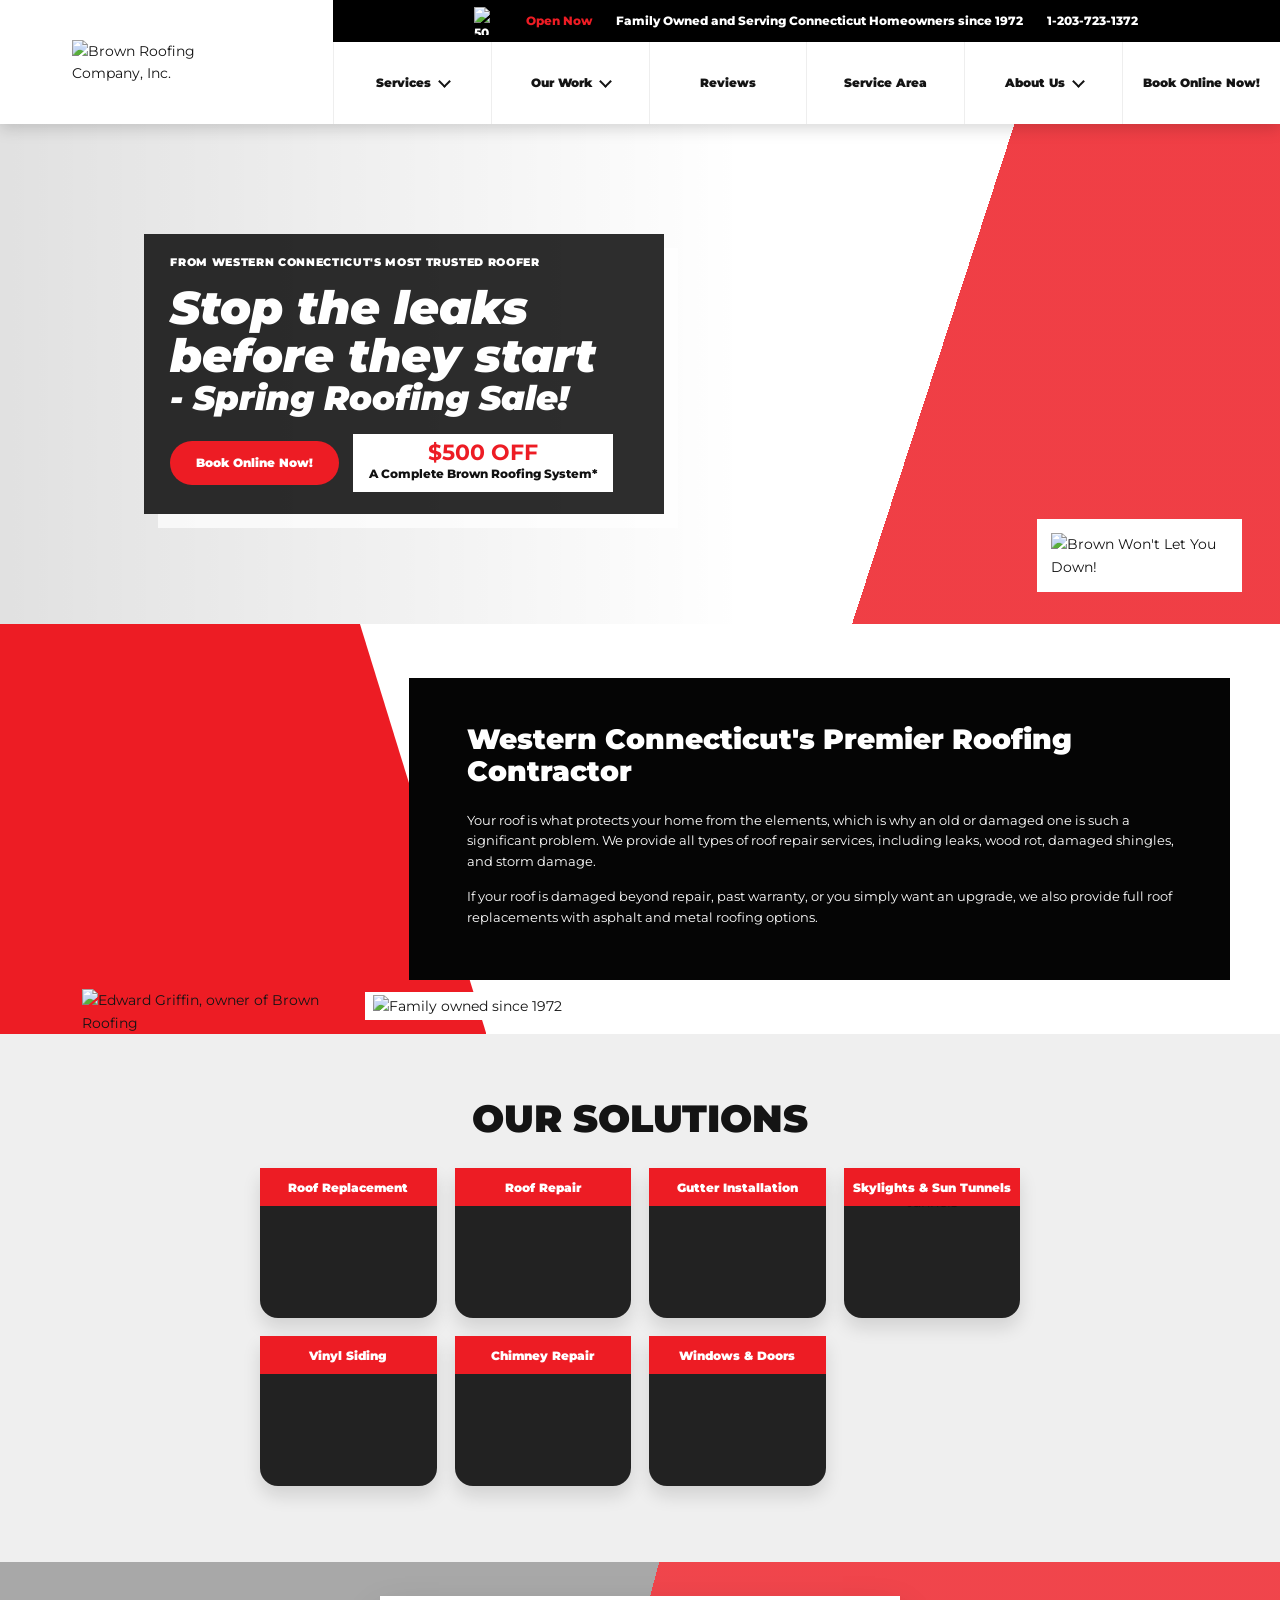
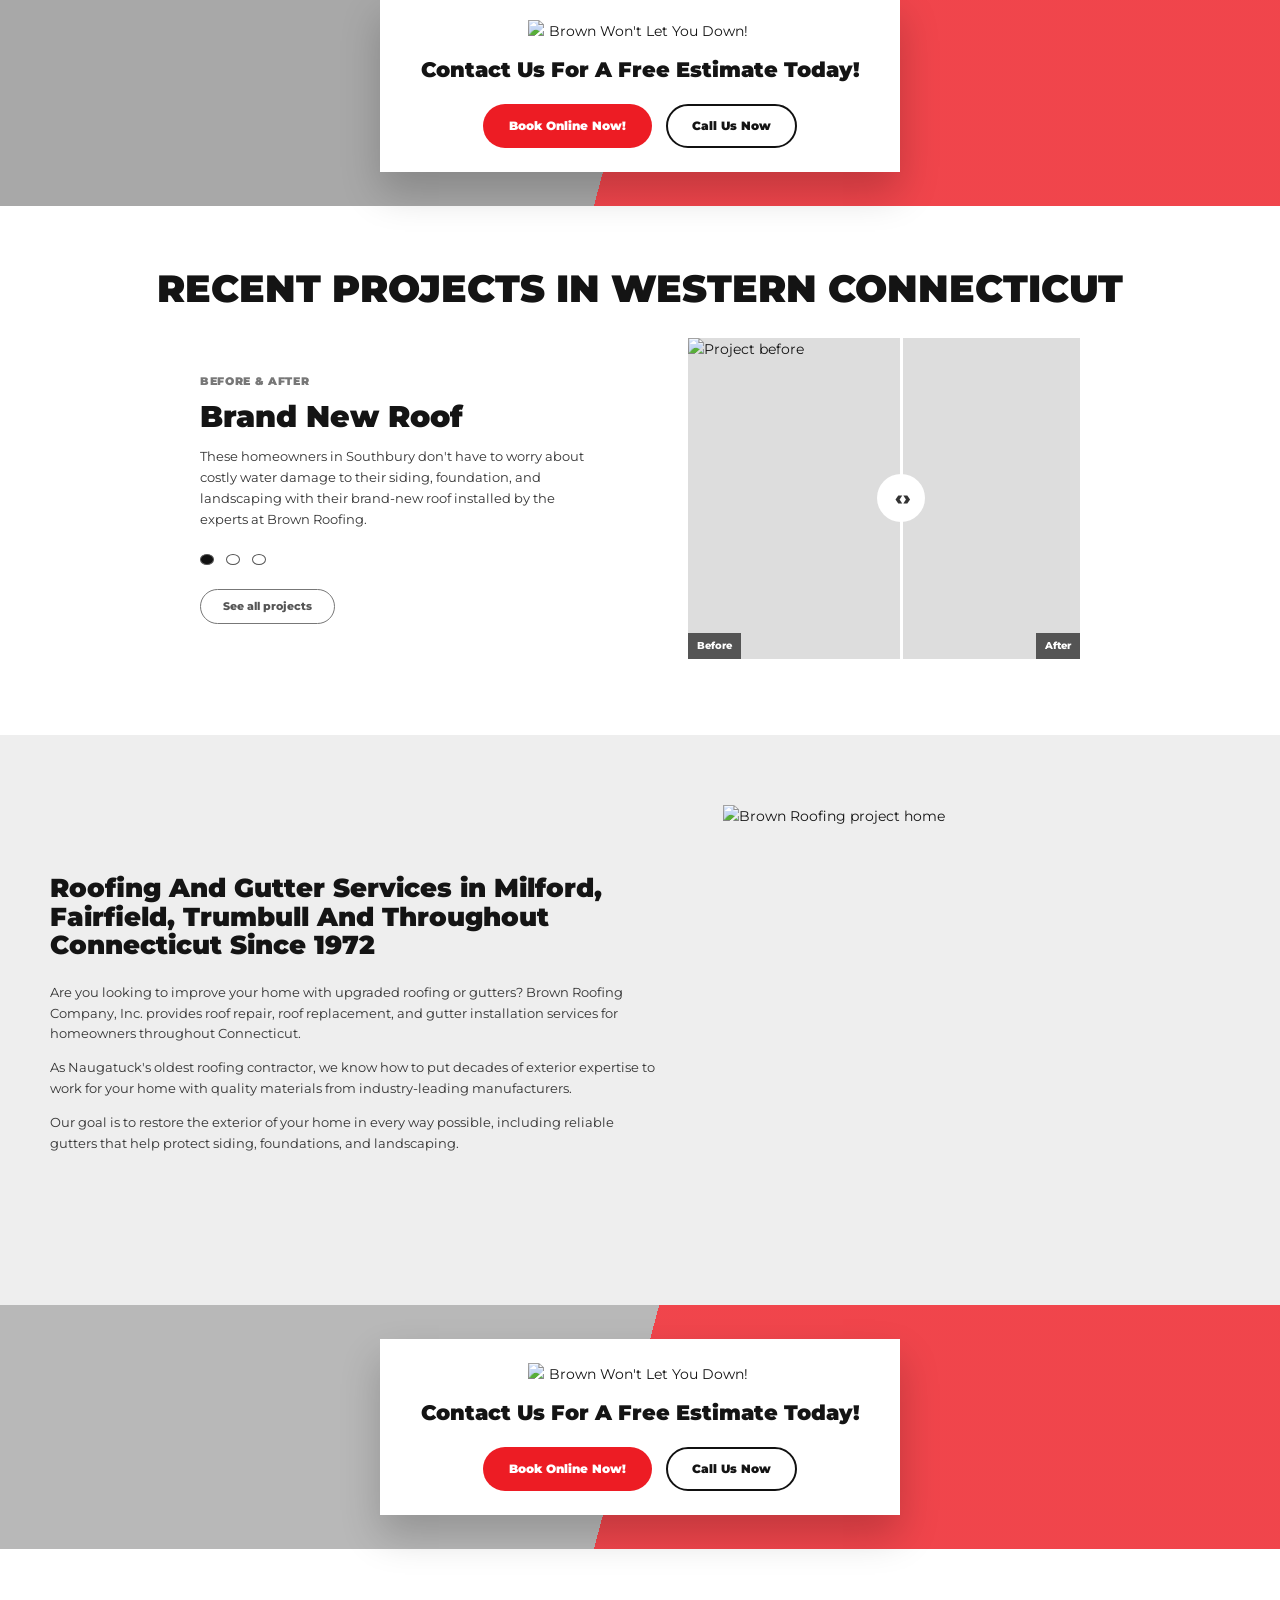
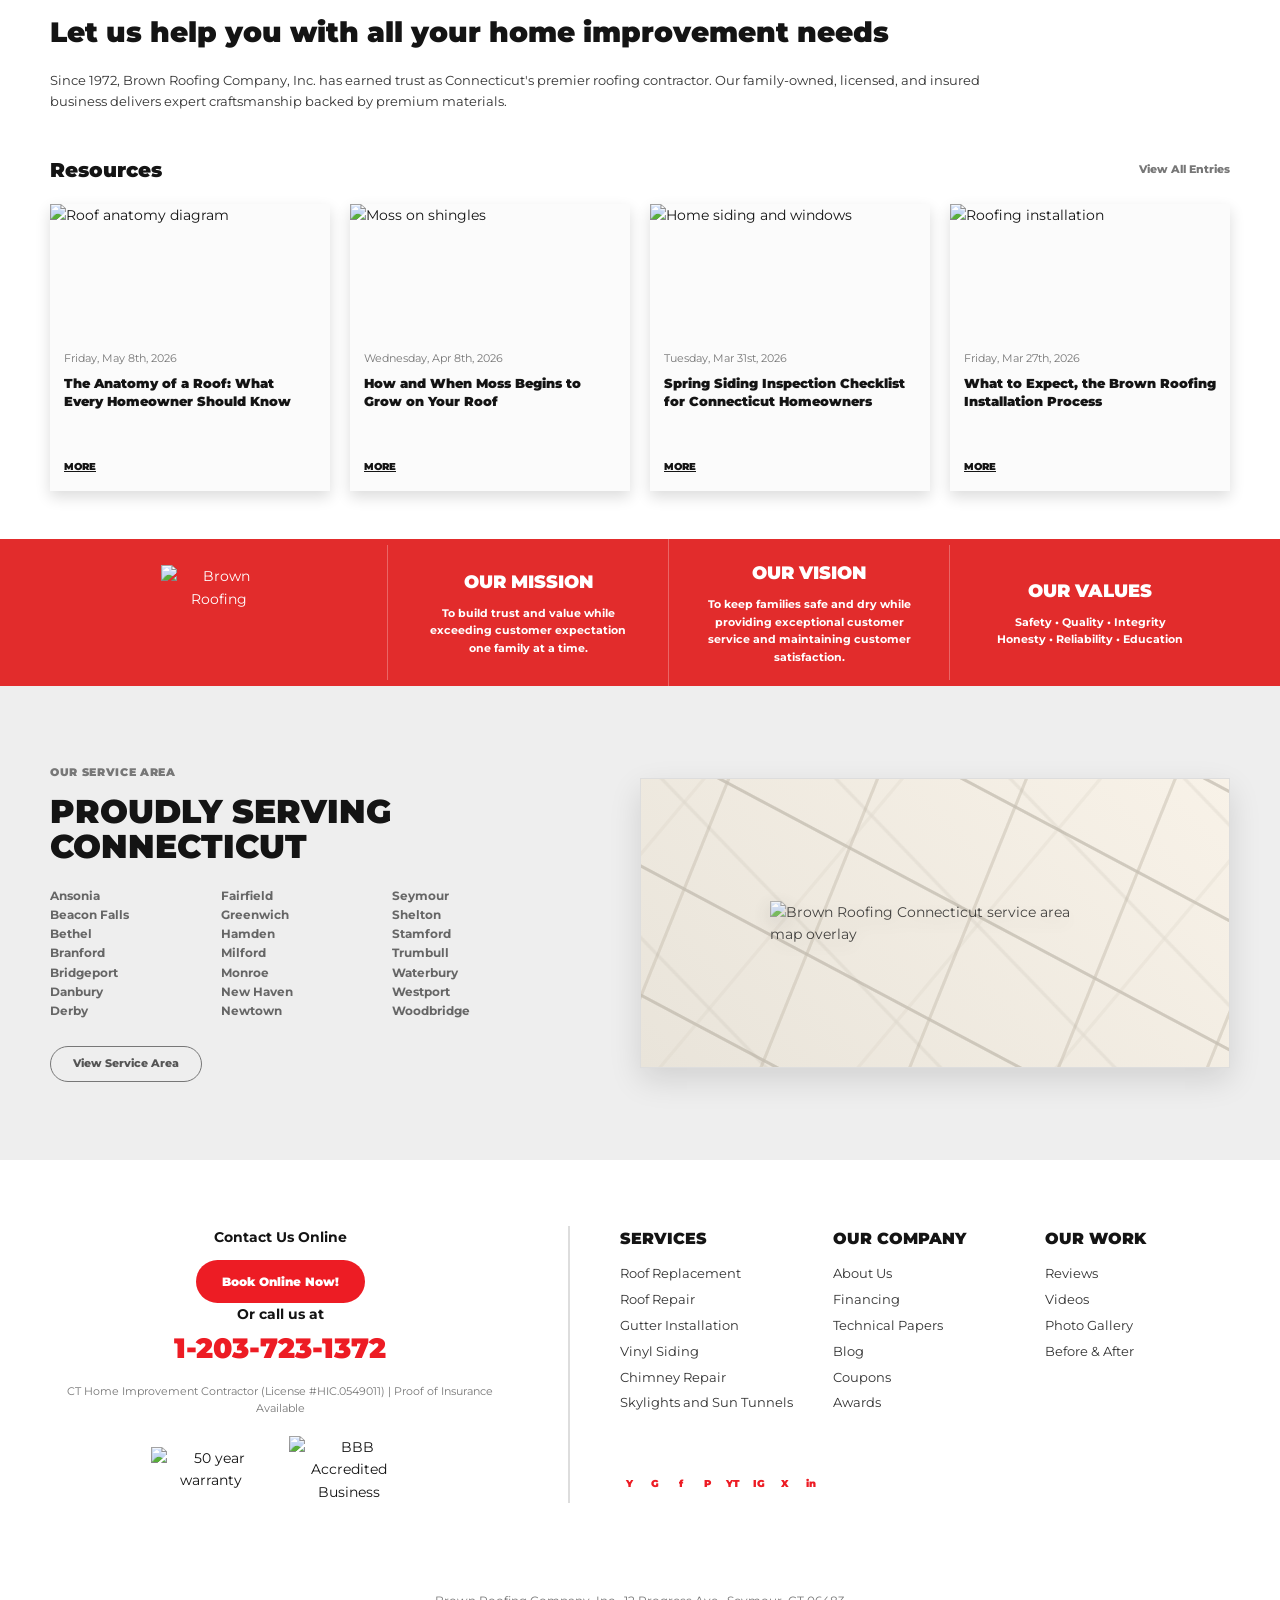
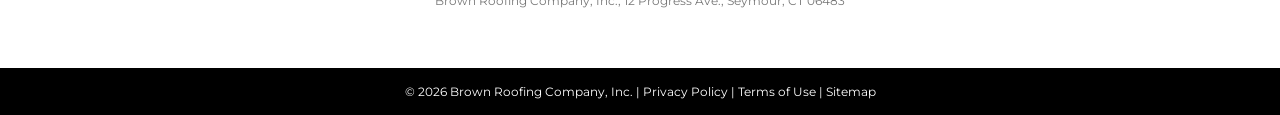
==== commit 12e426e7: "Add files via upload" ====
--- a/brown/index.html
+++ b/brown/index.html
@@ -20,6 +20,7 @@
       </div>
       <div class="header-right">
         <div class="topbar">
+          <img class="topbar-badge" src="https://cdn.treehouseinternetgroup.com/cms_images/1253/BROWN_50YR_Warranty_Badge_4C%20(1).png" alt="50 year warranty">
           <span class="open-pill">Open Now</span>
           <span>Family Owned and Serving Connecticut Homeowners since 1972</span>
           <a href="tel:12037231372">1-203-723-1372</a>
@@ -88,14 +89,14 @@
 
       <section class="owner-band" id="about">
         <div class="owner-photo reveal">
-          <img src="https://cdn.treehouseinternetgroup.com/cms_images/1253/1Eddie-Griffin-11.png" alt="Edward Griffin, owner of Brown Roofing">
+          <img src="assets/eddie-owner-cutout.png" alt="Edward Griffin, owner of Brown Roofing">
         </div>
         <div class="owner-content reveal">
           <h2>Western Connecticut's Premier Roofing Contractor</h2>
           <p>Your roof is what protects your home from the elements, which is why an old or damaged one is such a significant problem. We provide all types of roof repair services, including leaks, wood rot, damaged shingles, and storm damage.</p>
           <p>If your roof is damaged beyond repair, past warranty, or you simply want an upgrade, we also provide full roof replacements with asphalt and metal roofing options.</p>
-          <img src="https://cdn.treehouseinternetgroup.com/cms_images/1253/BrownRoofing_FamilyOwned_Logo_4C_Horizontal_RGB.png" alt="Family owned since 1972">
-        </div>
+        </div>
+        <img class="family-owned-mark" src="https://cdn.treehouseinternetgroup.com/cms_images/1253/BrownRoofing_FamilyOwned_Logo_4C_Horizontal_RGB.png" alt="Family owned since 1972">
       </section>
 
       <section class="services" id="services">
@@ -234,7 +235,7 @@
         </div>
         <div>
           <h3>Our Vision</h3>
-          <p>To keep families safe and dry while providing exceptional customer service.</p>
+          <p>To keep families safe and dry while providing exceptional customer service and maintaining customer satisfaction.</p>
         </div>
         <div>
           <h3>Our Values</h3>
@@ -252,6 +253,7 @@
           <a class="small-link" href="#">View Service Area</a>
         </div>
         <div class="map-panel reveal">
+          <div class="map-roads" aria-hidden="true"></div>
           <img src="https://cdn.treehouseinternetgroup.com/uploads/service_area_overlays/1253.png" alt="Brown Roofing Connecticut service area map overlay">
         </div>
       </section>
@@ -294,6 +296,16 @@
           <a href="#">Photo Gallery</a>
           <a href="#">Before &amp; After</a>
         </div>
+        <div class="social-icons" aria-label="Social links">
+          <a href="#" aria-label="Yelp">Y</a>
+          <a href="#" aria-label="Google">G</a>
+          <a href="#" aria-label="Facebook">f</a>
+          <a href="#" aria-label="Pinterest">P</a>
+          <a href="#" aria-label="YouTube">YT</a>
+          <a href="#" aria-label="Instagram">IG</a>
+          <a href="#" aria-label="X">X</a>
+          <a href="#" aria-label="LinkedIn">in</a>
+        </div>
       </div>
       <p class="address">Brown Roofing Company, Inc., 12 Progress Ave., Seymour, CT 06483</p>
       <div class="footer-bar">© 2026 Brown Roofing Company, Inc. | Privacy Policy | Terms of Use | Sitemap</div>
--- a/brown/styles.css
+++ b/brown/styles.css
@@ -39,7 +39,7 @@
   position: relative;
   z-index: 1000;
   display: grid;
-  grid-template-columns: minmax(190px, 25vw) 1fr;
+  grid-template-columns: minmax(230px, 26vw) 1fr;
   min-height: 124px;
   background: #fff;
   filter: drop-shadow(0 4px 8px rgb(0 0 0 / 16%));
@@ -49,13 +49,13 @@
   position: relative;
   display: grid;
   place-items: center;
-  padding: 20px 38px 20px 26px;
-  background: #fff;
-  clip-path: polygon(0 0, 100% 0, 84% 100%, 0 100%);
+  padding: 18px 54px 18px 30px;
+  background: #fff;
+  clip-path: polygon(0 0, 100% 0, 82% 100%, 0 100%);
 }
 
 .brand-panel img {
-  width: 145px;
+  width: 165px;
 }
 
 .header-right {
@@ -68,12 +68,18 @@
   display: flex;
   align-items: center;
   justify-content: center;
-  gap: 30px;
+  gap: 24px;
   padding: 8px 22px;
   color: #fff;
   background: #000;
   font-size: 12px;
   font-weight: 800;
+}
+
+.topbar-badge {
+  width: 28px;
+  height: 28px;
+  object-fit: contain;
 }
 
 .open-pill {
@@ -254,8 +260,8 @@
   inset: 0;
   z-index: -2;
   background:
-    linear-gradient(90deg, rgb(0 0 0 / 26%), rgb(0 0 0 / 2%) 56%),
-    url("https://cdn.treehouseinternetgroup.com/cdn-cgi/image/format=auto,quality=75/cms_images/1253/mm-1600.jpg") center / cover no-repeat;
+    linear-gradient(90deg, rgb(0 0 0 / 12%), rgb(0 0 0 / 0%) 58%),
+    url("https://cdn.treehouseinternetgroup.com/cdn-cgi/image/format=auto,quality=75/cms_images/1253/mm-1600.jpg") center 43% / cover no-repeat;
   transform: scale(1.02);
 }
 
@@ -271,12 +277,12 @@
 }
 
 .hero-copy {
-  width: min(560px, 92vw);
-  margin-left: 10%;
-  padding: 22px 28px 26px;
+  width: min(520px, 92vw);
+  margin-left: 8%;
+  padding: 20px 26px 22px;
   color: #fff;
-  background: rgb(0 0 0 / 84%);
-  box-shadow: 18px 18px 0 rgb(255 255 255 / 70%);
+  background: rgb(0 0 0 / 82%);
+  box-shadow: 14px 14px 0 rgb(255 255 255 / 72%);
 }
 
 .eyebrow {
@@ -301,7 +307,7 @@
 
 h1 {
   margin: 0;
-  font-size: clamp(28px, 4.4vw, 58px);
+  font-size: clamp(28px, 3.65vw, 46px);
   line-height: 1.05;
   font-weight: 900;
   font-style: italic;
@@ -317,7 +323,7 @@
   flex-wrap: wrap;
   gap: 14px;
   align-items: center;
-  margin-top: 22px;
+  margin-top: 18px;
 }
 
 .button {
@@ -349,8 +355,8 @@
 
 .coupon {
   display: inline-block;
-  min-width: 210px;
-  padding: 9px 18px;
+  min-width: 205px;
+  padding: 8px 16px;
   color: #111;
   background: #fff;
   text-align: center;
@@ -367,19 +373,19 @@
 
 .hero-badge {
   position: absolute;
-  right: 34px;
-  bottom: 26px;
-  width: min(245px, 28vw);
-  padding: 18px;
+  right: 38px;
+  bottom: 32px;
+  width: min(205px, 24vw);
+  padding: 14px;
   background: #fff;
 }
 
 .owner-band {
   position: relative;
   display: grid;
-  grid-template-columns: minmax(280px, 430px) 1fr;
+  grid-template-columns: minmax(260px, 405px) 1fr;
   align-items: center;
-  min-height: 445px;
+  min-height: 410px;
   padding: 0 max(30px, calc((100vw - var(--max)) / 2));
   overflow: hidden;
 }
@@ -388,7 +394,7 @@
   content: "";
   position: absolute;
   inset: 0 auto 0 0;
-  width: 44%;
+  width: 38%;
   background: var(--red);
   clip-path: polygon(0 0, 74% 0, 100% 100%, 0 100%);
   z-index: -1;
@@ -396,16 +402,19 @@
 
 .owner-photo {
   align-self: end;
-  padding-left: 42px;
+  padding-left: 32px;
 }
 
 .owner-photo img {
-  width: 285px;
+  width: 265px;
+  max-height: 330px;
+  object-fit: contain;
+  object-position: bottom center;
 }
 
 .owner-content {
-  margin-left: -24px;
-  padding: 55px 55px 42px 66px;
+  margin-left: -46px;
+  padding: 46px 50px 38px 58px;
   color: #fff;
   background: #050505;
 }
@@ -425,13 +434,18 @@
   font-size: 13px;
 }
 
-.owner-content img {
-  width: 265px;
-  margin-top: 22px;
+.family-owned-mark {
+  position: absolute;
+  left: max(330px, calc((100vw - var(--max)) / 2 + 315px));
+  bottom: 14px;
+  width: 285px;
+  padding: 3px 8px;
+  background: #fff;
+  z-index: 3;
 }
 
 .services {
-  padding: 58px 24px 70px;
+  padding: 64px 24px 76px;
   background: #efefef;
   text-align: center;
 }
@@ -497,32 +511,33 @@
   place-items: center;
   padding: 34px 24px;
   background:
-    linear-gradient(105deg, rgb(0 0 0 / 42%) 0 48%, rgb(237 28 36 / 88%) 48% 100%),
-    url("https://cdn.treehouseinternetgroup.com/cms_images/1253/2024-03-19-17-59-28-527.png") center / cover no-repeat;
+    linear-gradient(105deg, rgb(0 0 0 / 34%) 0 49%, rgb(237 28 36 / 82%) 49% 100%),
+    url("https://cdn.treehouseinternetgroup.com/cms_images/1253/2024-03-19-17-59-28-527.png") center 36% / cover no-repeat;
 }
 
 .estimate-band.lower {
   background:
-    linear-gradient(105deg, rgb(0 0 0 / 38%) 0 48%, rgb(237 28 36 / 88%) 48% 100%),
-    url("https://cdn.treehouseinternetgroup.com/cms_images/1253/roofing-slide.jpg") center / cover no-repeat;
+    linear-gradient(105deg, rgb(0 0 0 / 28%) 0 49%, rgb(237 28 36 / 82%) 49% 100%),
+    url("https://cdn.treehouseinternetgroup.com/cms_images/1253/roofing-slide.jpg") center 28% / cover no-repeat;
 }
 
 .estimate-box {
-  width: min(590px, 92vw);
-  padding: 28px 38px;
+  width: min(520px, 92vw);
+  padding: 24px 34px;
   background: #fff;
   text-align: center;
   box-shadow: 0 20px 38px rgb(0 0 0 / 20%);
+  transform: translateX(14%);
 }
 
 .estimate-box img {
-  width: 260px;
-  margin: 0 auto 12px;
+  width: 225px;
+  margin: 0 auto 10px;
 }
 
 .estimate-box h2 {
   margin: 0 0 18px;
-  font-size: clamp(20px, 2vw, 30px);
+  font-size: clamp(19px, 1.65vw, 25px);
   font-weight: 900;
 }
 
@@ -541,10 +556,10 @@
 
 .project-layout {
   display: grid;
-  grid-template-columns: .92fr 1.08fr;
-  gap: 74px;
+  grid-template-columns: 1fr .98fr;
+  gap: 88px;
   align-items: center;
-  max-width: 900px;
+  max-width: 880px;
   margin: 0 auto;
   text-align: left;
 }
@@ -672,15 +687,15 @@
 
 .text-image {
   display: grid;
-  grid-template-columns: minmax(0, 1fr) minmax(360px, 47%);
-  gap: 52px;
+  grid-template-columns: minmax(0, 1fr) minmax(360px, 43%);
+  gap: 60px;
   align-items: center;
   padding: 70px max(30px, calc((100vw - var(--max)) / 2));
   background: #eee;
 }
 
 .text-image .copy {
-  max-width: 640px;
+  max-width: 610px;
 }
 
 .text-image h2 {
@@ -695,16 +710,16 @@
 
 .text-image img {
   width: 100%;
-  height: 480px;
+  height: 430px;
   object-fit: cover;
 }
 
 .resources {
-  padding: 70px max(30px, calc((100vw - var(--max)) / 2)) 50px;
+  padding: 68px max(30px, calc((100vw - var(--max)) / 2)) 48px;
 }
 
 .resources-copy {
-  max-width: 960px;
+  max-width: 980px;
 }
 
 .resource-head {
@@ -730,7 +745,7 @@
 .resource-grid {
   display: grid;
   grid-template-columns: repeat(4, 1fr);
-  gap: 22px;
+  gap: 20px;
   margin-top: 18px;
 }
 
@@ -741,7 +756,7 @@
 
 .resource-card img {
   width: 100%;
-  height: 142px;
+  height: 132px;
   object-fit: cover;
 }
 
@@ -759,7 +774,7 @@
 }
 
 .resource-card h4 {
-  min-height: 84px;
+  min-height: 76px;
   margin-top: 8px;
   margin-bottom: 8px;
   font-size: 13px;
@@ -786,10 +801,10 @@
 }
 
 .mission > * {
-  min-height: 145px;
+  min-height: 135px;
   display: grid;
   place-content: center;
-  padding: 22px 34px;
+  padding: 20px 32px;
   text-align: center;
 }
 
@@ -818,7 +833,7 @@
 .service-area {
   display: grid;
   grid-template-columns: minmax(0, .88fr) minmax(340px, 1fr);
-  gap: 60px;
+  gap: 70px;
   align-items: center;
   padding: 78px max(30px, calc((100vw - var(--max)) / 2));
   background: #eee;
@@ -833,43 +848,65 @@
 }
 
 .service-area ul {
-  max-height: 150px;
+  max-height: 165px;
   columns: 3;
   overflow: auto;
   margin: 0 0 26px;
   padding: 0 18px 0 0;
   list-style: none;
-  color: #6a6a6a;
+  color: #666;
   font-size: 12px;
   font-weight: 700;
 }
 
 .map-panel {
+  position: relative;
+  overflow: hidden;
   min-height: 290px;
   display: grid;
   place-items: center;
   border: 1px solid #ddd;
   background:
-    linear-gradient(45deg, #e6e2d9, #f5f0e5);
+    linear-gradient(45deg, #e9e4da, #f8f2e8);
   box-shadow: 0 12px 30px rgb(0 0 0 / 12%);
 }
 
+.map-panel::before,
+.map-panel::after,
+.map-roads {
+  content: "";
+  position: absolute;
+  inset: -20%;
+  opacity: .55;
+  background:
+    repeating-linear-gradient(28deg, transparent 0 54px, rgb(180 173 160 / 62%) 55px 57px, transparent 58px 114px),
+    repeating-linear-gradient(112deg, transparent 0 72px, rgb(206 198 184 / 70%) 73px 75px, transparent 76px 138px);
+}
+
+.map-panel::after {
+  opacity: .28;
+  transform: rotate(18deg) scale(1.1);
+}
+
 .map-panel img {
-  width: 72%;
+  position: relative;
+  z-index: 1;
+  width: 56%;
   max-height: 270px;
   object-fit: contain;
   filter: drop-shadow(0 6px 10px rgb(0 0 0 / 18%));
+  opacity: .78;
 }
 
 .footer {
-  padding: 76px max(30px, calc((100vw - var(--max)) / 2)) 0;
+  padding: 66px max(30px, calc((100vw - var(--max)) / 2)) 0;
   background: #fff;
 }
 
 .footer {
   display: grid;
-  grid-template-columns: .8fr 1.2fr;
-  gap: 54px;
+  grid-template-columns: .82fr 1.18fr;
+  gap: 58px;
 }
 
 .footer-contact {
@@ -928,6 +965,25 @@
   margin: 5px 0;
   color: #333;
   font-size: 13px;
+}
+
+.social-icons {
+  grid-column: 1 / -1;
+  display: flex;
+  flex-wrap: wrap;
+  gap: 8px;
+  margin-top: 18px;
+}
+
+.social-icons a {
+  width: 18px;
+  height: 18px;
+  display: inline-grid;
+  place-items: center;
+  color: var(--red);
+  font-size: 10px;
+  font-weight: 900;
+  line-height: 1;
 }
 
 .address {
@@ -994,6 +1050,10 @@
   }
 
   .topbar span:not(.open-pill) {
+    display: none;
+  }
+
+  .topbar-badge {
     display: none;
   }
 
@@ -1134,6 +1194,12 @@
     padding: 38px 30px;
   }
 
+  .family-owned-mark {
+    position: static;
+    width: 250px;
+    margin: 16px auto 24px;
+  }
+
   .service-grid {
     grid-template-columns: repeat(2, 1fr);
   }
@@ -1267,6 +1333,7 @@
 
   .estimate-box {
     padding: 24px 20px;
+    transform: none;
   }
 
   .estimate-box img {
@@ -1281,8 +1348,8 @@
     height: 300px;
   }
 
-  .mission > * {
-    min-height: 118px;
+  .mission img {
+    width: 165px;
   }
 
   .service-area {
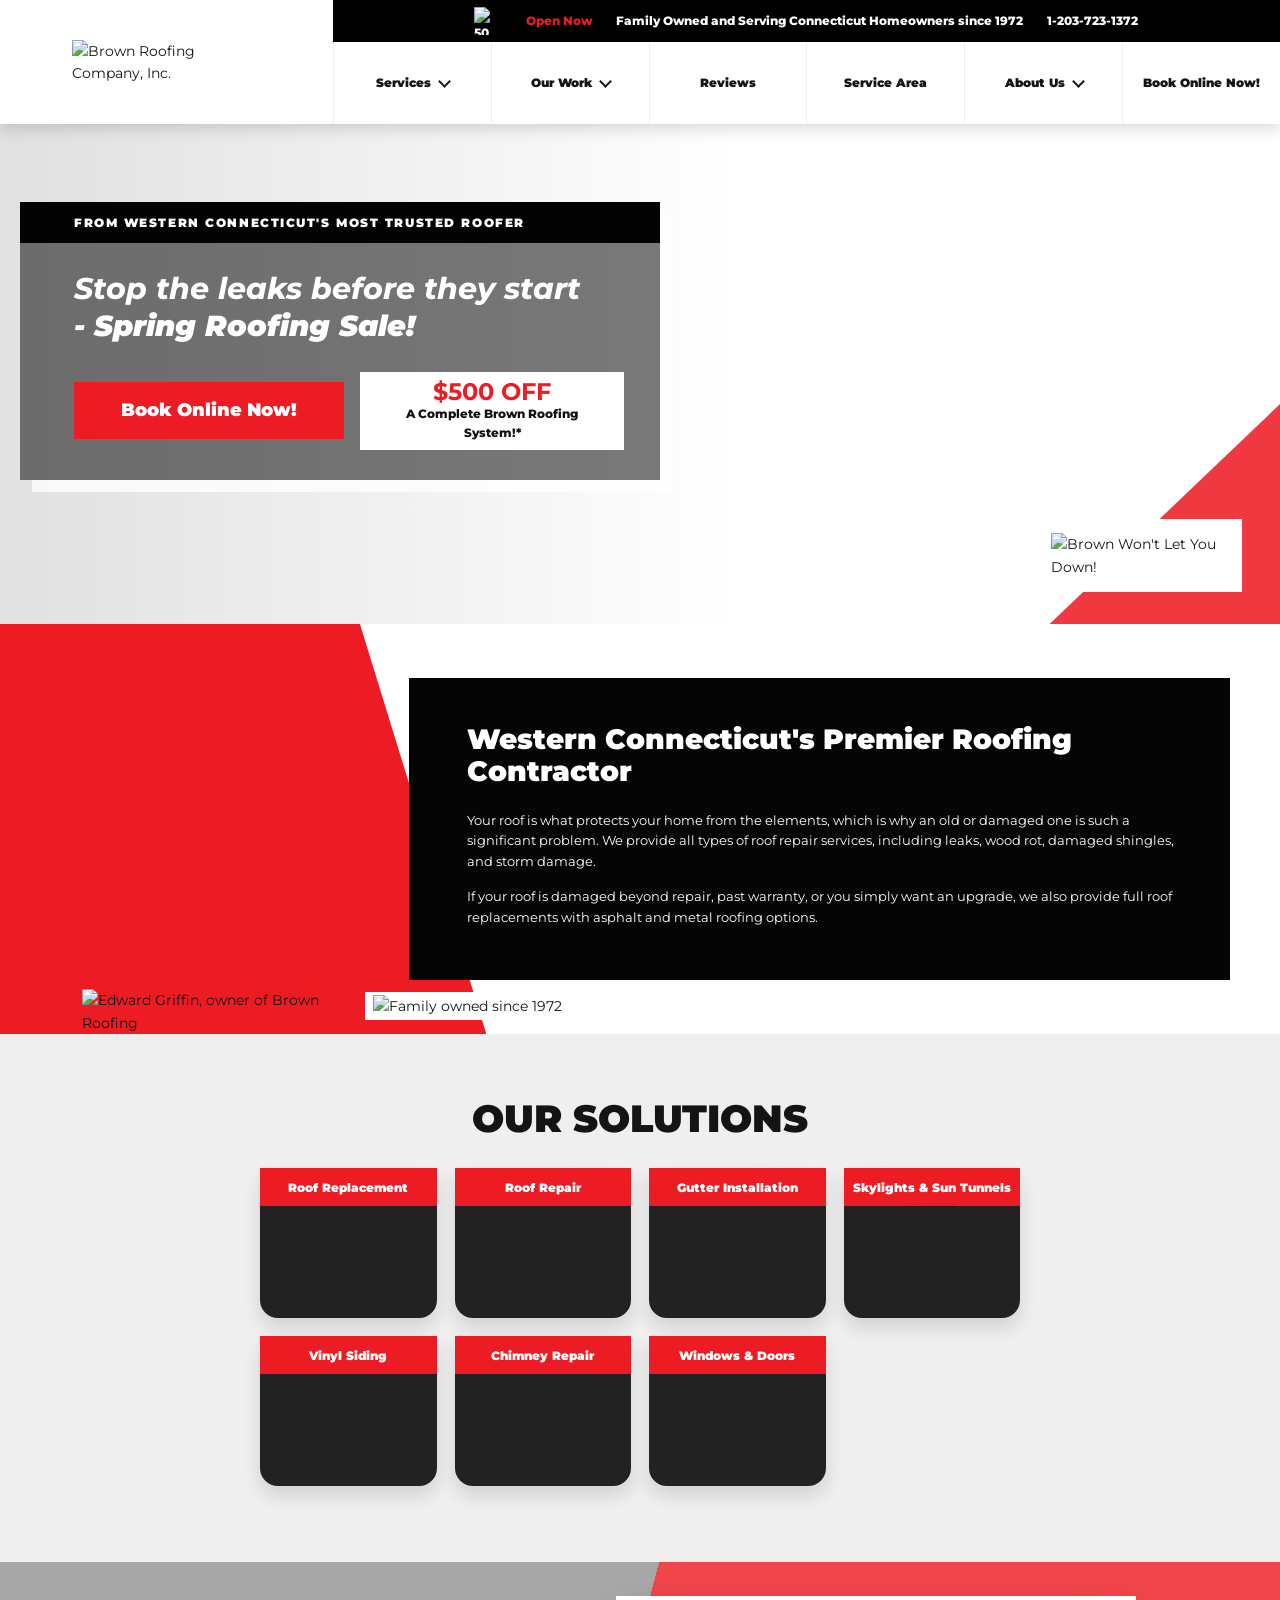
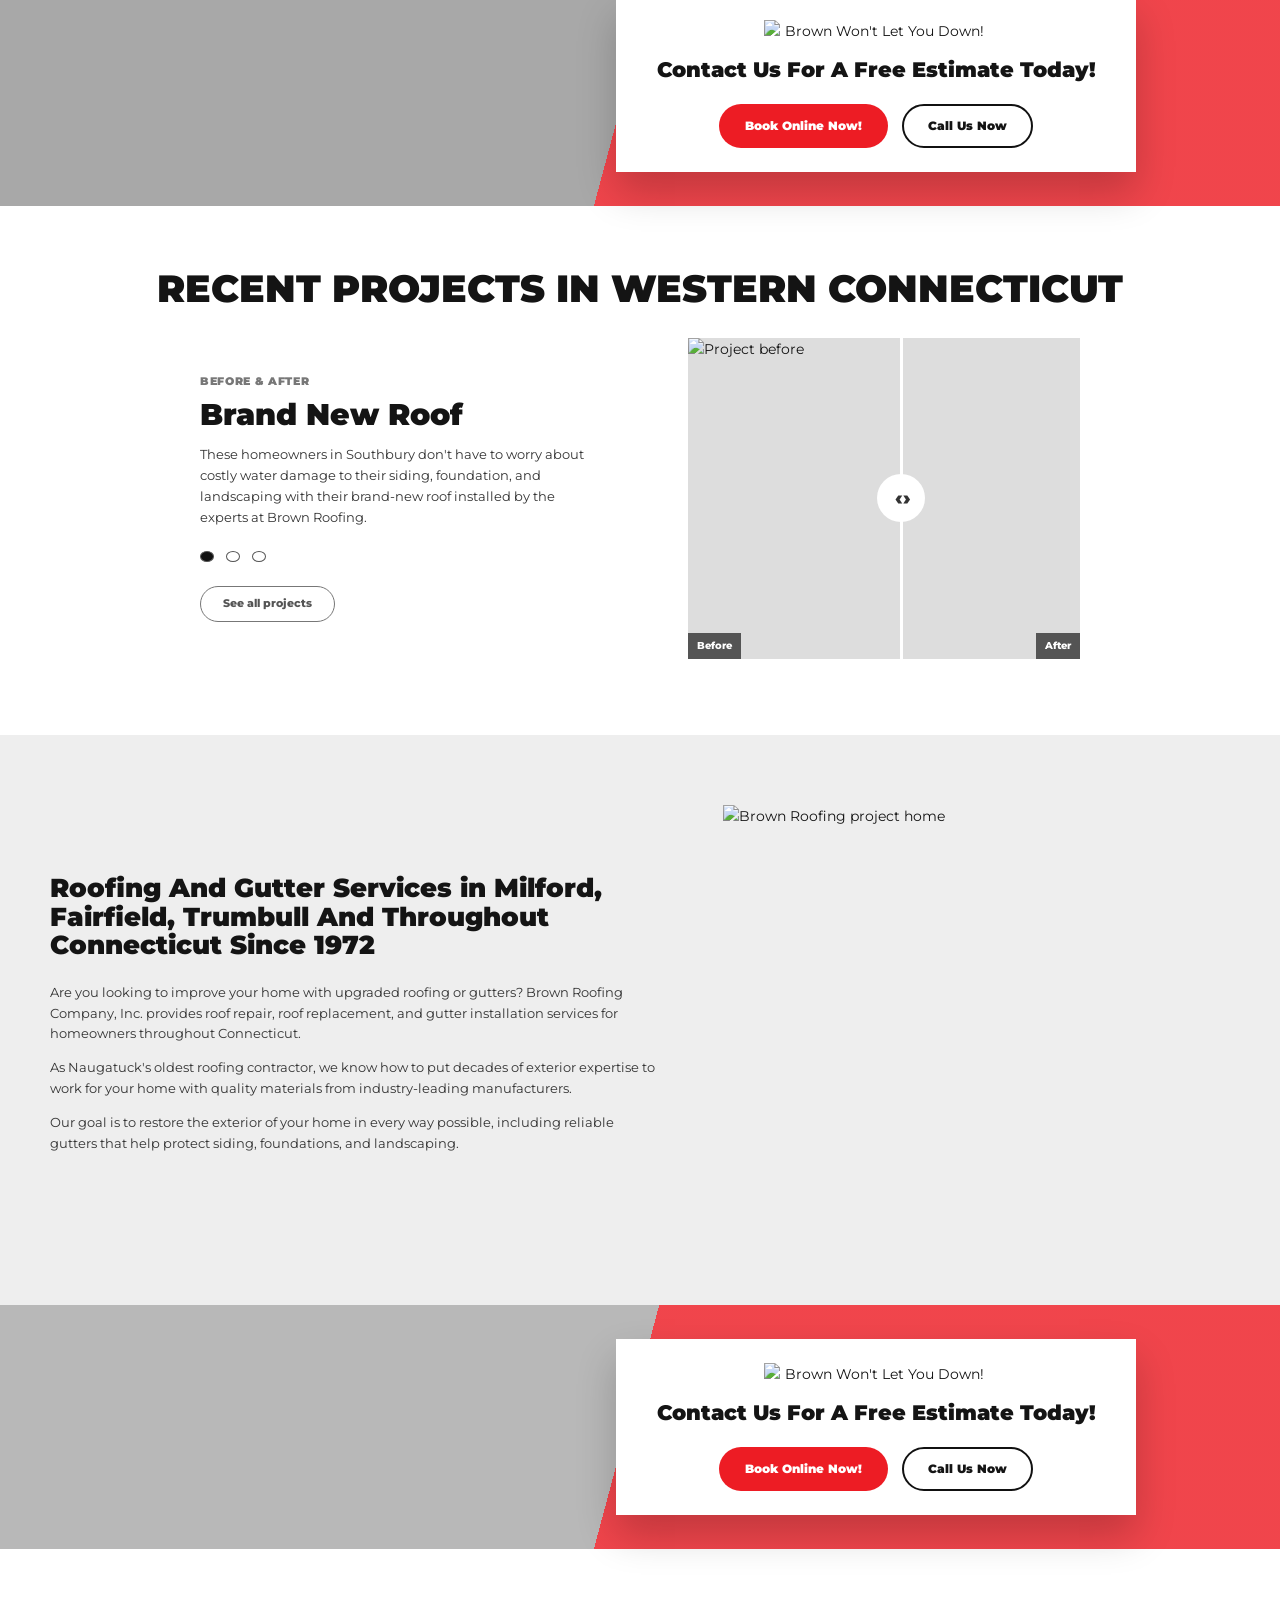
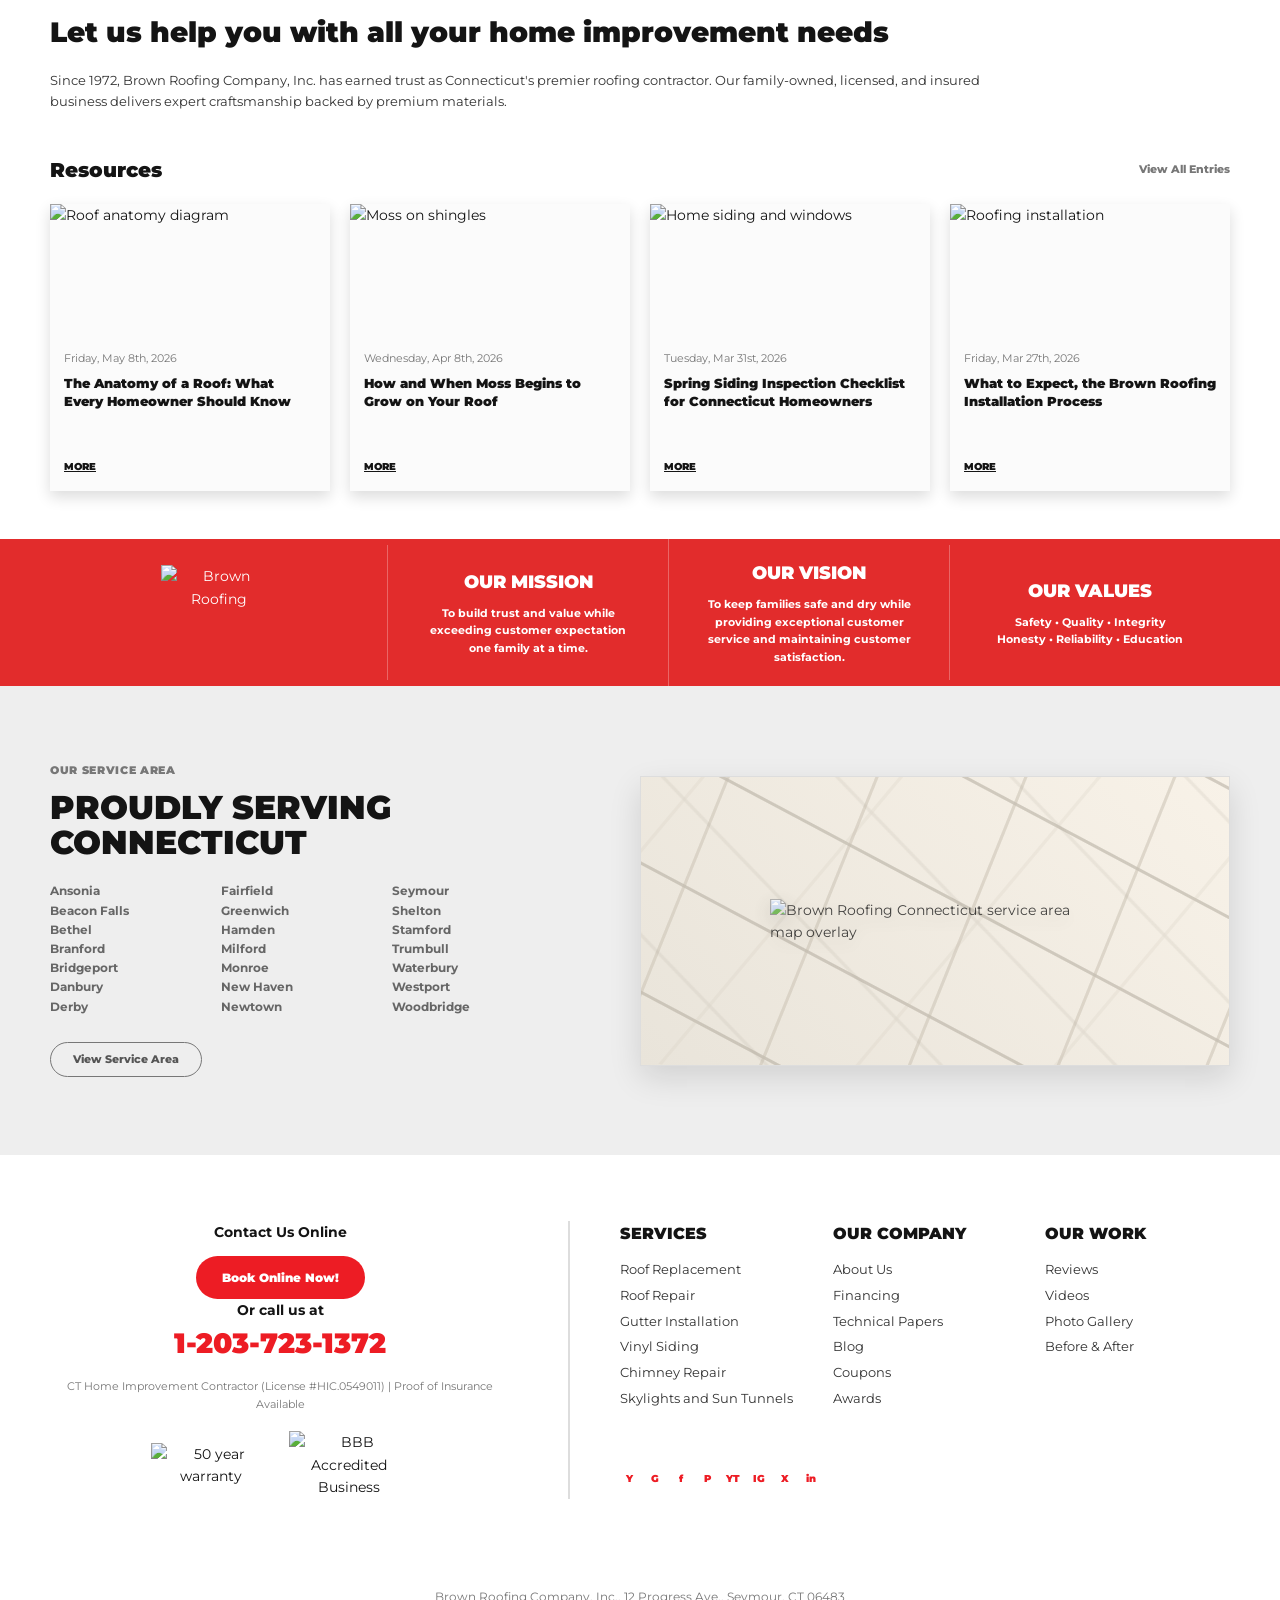
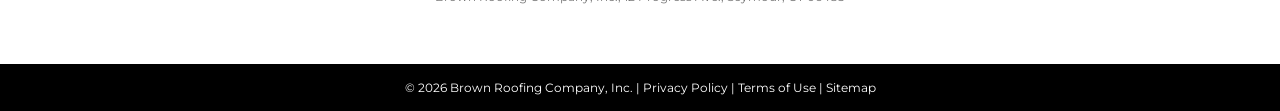
==== commit 6987ba9b: "Add files via upload" ====
--- a/brown/index.html
+++ b/brown/index.html
@@ -78,10 +78,12 @@
         <div class="hero-media" aria-hidden="true"></div>
         <div class="hero-copy reveal">
           <p class="eyebrow">From Western Connecticut's Most Trusted Roofer</p>
-          <h1>Stop the leaks before they start <span>- Spring Roofing Sale!</span></h1>
-          <div class="hero-actions">
-            <a class="button red" href="#estimate">Book Online Now!</a>
-            <a class="coupon" href="#estimate"><strong>$500 OFF</strong> A Complete Brown Roofing System*</a>
+          <div class="hero-offer-body">
+            <h1>Stop the leaks before they start <span>- Spring Roofing Sale!</span></h1>
+            <div class="hero-actions">
+              <a class="button red" href="#estimate">Book Online Now!</a>
+              <a class="coupon" href="#estimate"><strong>$500 OFF</strong> A Complete Brown Roofing System!*</a>
+            </div>
           </div>
         </div>
         <img class="hero-badge" src="https://cdn.treehouseinternetgroup.com/cms_images/1253/bwlyd_logo_738w.png" alt="Brown Won't Let You Down!">
--- a/brown/styles.css
+++ b/brown/styles.css
@@ -250,8 +250,8 @@
   min-height: 500px;
   overflow: hidden;
   display: grid;
-  align-items: center;
-  padding: 80px max(30px, calc((100vw - var(--max)) / 2));
+  align-items: start;
+  padding: 78px max(30px, calc((100vw - var(--max)) / 2)) 70px;
   isolation: isolate;
 }
 
@@ -268,21 +268,23 @@
 .hero::after {
   content: "";
   position: absolute;
-  inset: auto 0 0 auto;
-  width: 38vw;
-  height: 100%;
+  right: 0;
+  bottom: 0;
+  width: clamp(230px, 18vw, 275px);
+  height: 44%;
   z-index: -1;
-  background: linear-gradient(108deg, transparent 0 34%, rgb(237 28 36 / 92%) 34% 100%);
-  opacity: .92;
+  background: rgb(237 28 36 / 93%);
+  clip-path: polygon(100% 0, 100% 100%, 0 100%);
+  opacity: .94;
 }
 
 .hero-copy {
-  width: min(520px, 92vw);
-  margin-left: 8%;
-  padding: 20px 26px 22px;
+  width: min(640px, 92vw);
+  margin-left: -30px;
+  padding: 0;
   color: #fff;
-  background: rgb(0 0 0 / 82%);
-  box-shadow: 14px 14px 0 rgb(255 255 255 / 72%);
+  background: transparent;
+  box-shadow: 12px 12px 0 rgb(255 255 255 / 78%);
 }
 
 .eyebrow {
@@ -291,6 +293,17 @@
   letter-spacing: .06em;
   font-size: 11px;
   font-weight: 900;
+  line-height: 1.2;
+  background: transparent;
+}
+
+.hero-copy .eyebrow {
+  margin: 0;
+  padding: 15px 54px 14px;
+  letter-spacing: .13em;
+  font-size: 12px;
+  line-height: 1;
+  background: #030303;
 }
 
 .eyebrow.dark {
@@ -307,23 +320,30 @@
 
 h1 {
   margin: 0;
-  font-size: clamp(28px, 3.65vw, 46px);
-  line-height: 1.05;
-  font-weight: 900;
+  font-size: clamp(27px, 2.35vw, 31px);
+  line-height: 1.22;
+  font-weight: 750;
   font-style: italic;
 }
 
 h1 span {
   display: block;
-  font-size: .74em;
+  font-size: .98em;
+  font-weight: 900;
+}
+
+.hero-offer-body {
+  padding: 28px 54px 30px;
+  background: rgb(0 0 0 / 52%);
+  backdrop-filter: blur(1px);
 }
 
 .hero-actions {
   display: flex;
-  flex-wrap: wrap;
-  gap: 14px;
+  flex-wrap: nowrap;
+  gap: 16px;
   align-items: center;
-  margin-top: 18px;
+  margin-top: 28px;
 }
 
 .button {
@@ -348,6 +368,14 @@
   background: var(--red);
 }
 
+.hero-actions .button {
+  min-width: 270px;
+  min-height: 52px;
+  border-radius: 0;
+  padding: 12px 28px;
+  font-size: 18px;
+}
+
 .button.outline {
   border-color: #111;
   background: #fff;
@@ -364,10 +392,18 @@
   font-weight: 800;
 }
 
+.hero-actions .coupon {
+  min-width: 264px;
+  min-height: 52px;
+  display: inline-grid;
+  align-content: center;
+  padding: 8px 18px;
+}
+
 .coupon strong {
   display: block;
   color: var(--red);
-  font-size: 22px;
+  font-size: 24px;
   line-height: 1;
 }
 
@@ -508,7 +544,8 @@
 .estimate-band {
   min-height: 240px;
   display: grid;
-  place-items: center;
+  align-items: center;
+  justify-items: end;
   padding: 34px 24px;
   background:
     linear-gradient(105deg, rgb(0 0 0 / 34%) 0 49%, rgb(237 28 36 / 82%) 49% 100%),
@@ -527,7 +564,7 @@
   background: #fff;
   text-align: center;
   box-shadow: 0 20px 38px rgb(0 0 0 / 20%);
-  transform: translateX(14%);
+  margin-right: max(84px, calc((100vw - var(--max)) / 2 + 70px));
 }
 
 .estimate-box img {
@@ -1165,6 +1202,7 @@
 
   .hero-copy {
     margin-left: 0;
+    transform: none;
   }
 
   .owner-band,
@@ -1271,14 +1309,31 @@
   }
 
   .hero::after {
-    width: 80vw;
-    opacity: .78;
+    width: 54vw;
+    height: 34%;
+    opacity: .86;
   }
 
   .hero-copy {
     width: 100%;
     padding: 20px;
     box-shadow: 8px 8px 0 rgb(255 255 255 / 65%);
+  }
+
+  .hero-copy .eyebrow {
+    padding: 12px 18px;
+    font-size: 9px;
+    letter-spacing: .08em;
+  }
+
+  .hero-offer-body {
+    padding: 20px 18px 22px;
+  }
+
+  .hero-actions .button,
+  .hero-actions .coupon {
+    min-width: 0;
+    width: 100%;
   }
 
   .hero-badge {
@@ -1333,7 +1388,7 @@
 
   .estimate-box {
     padding: 24px 20px;
-    transform: none;
+    margin-right: 0;
   }
 
   .estimate-box img {
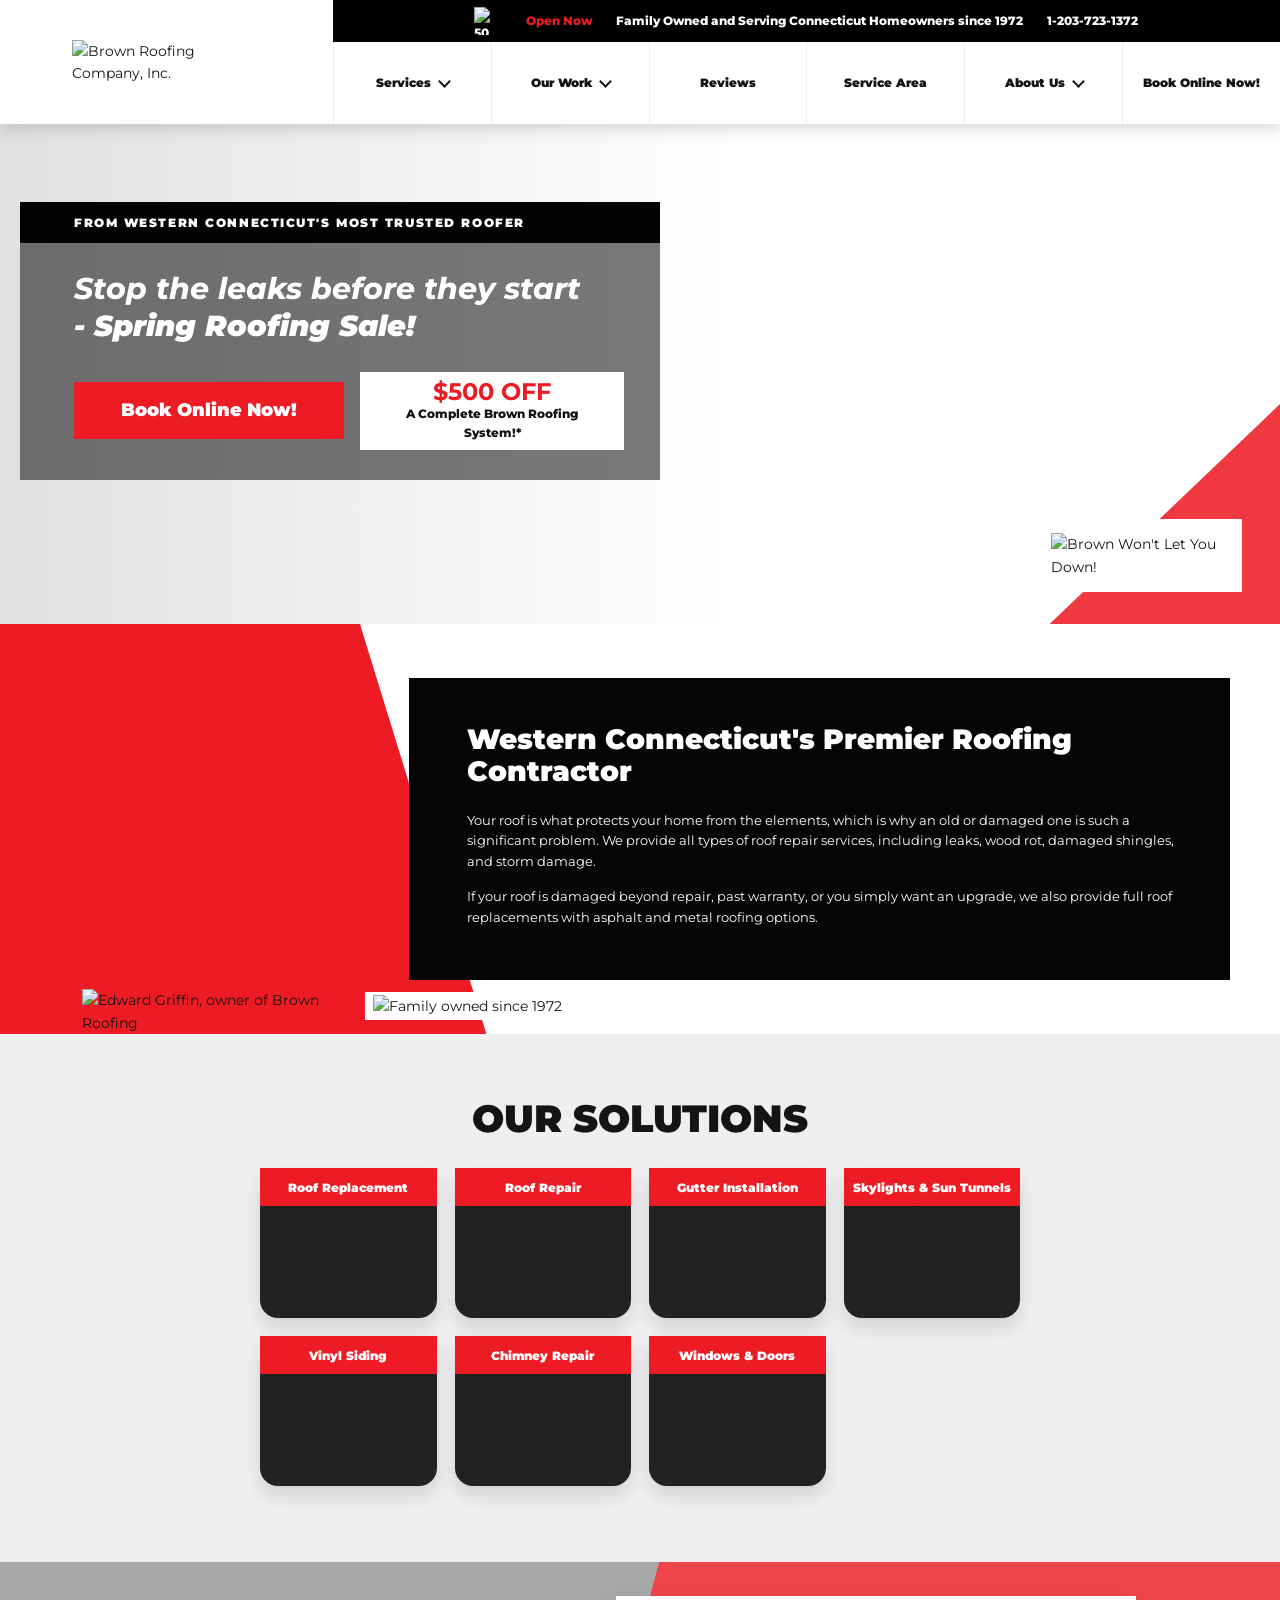
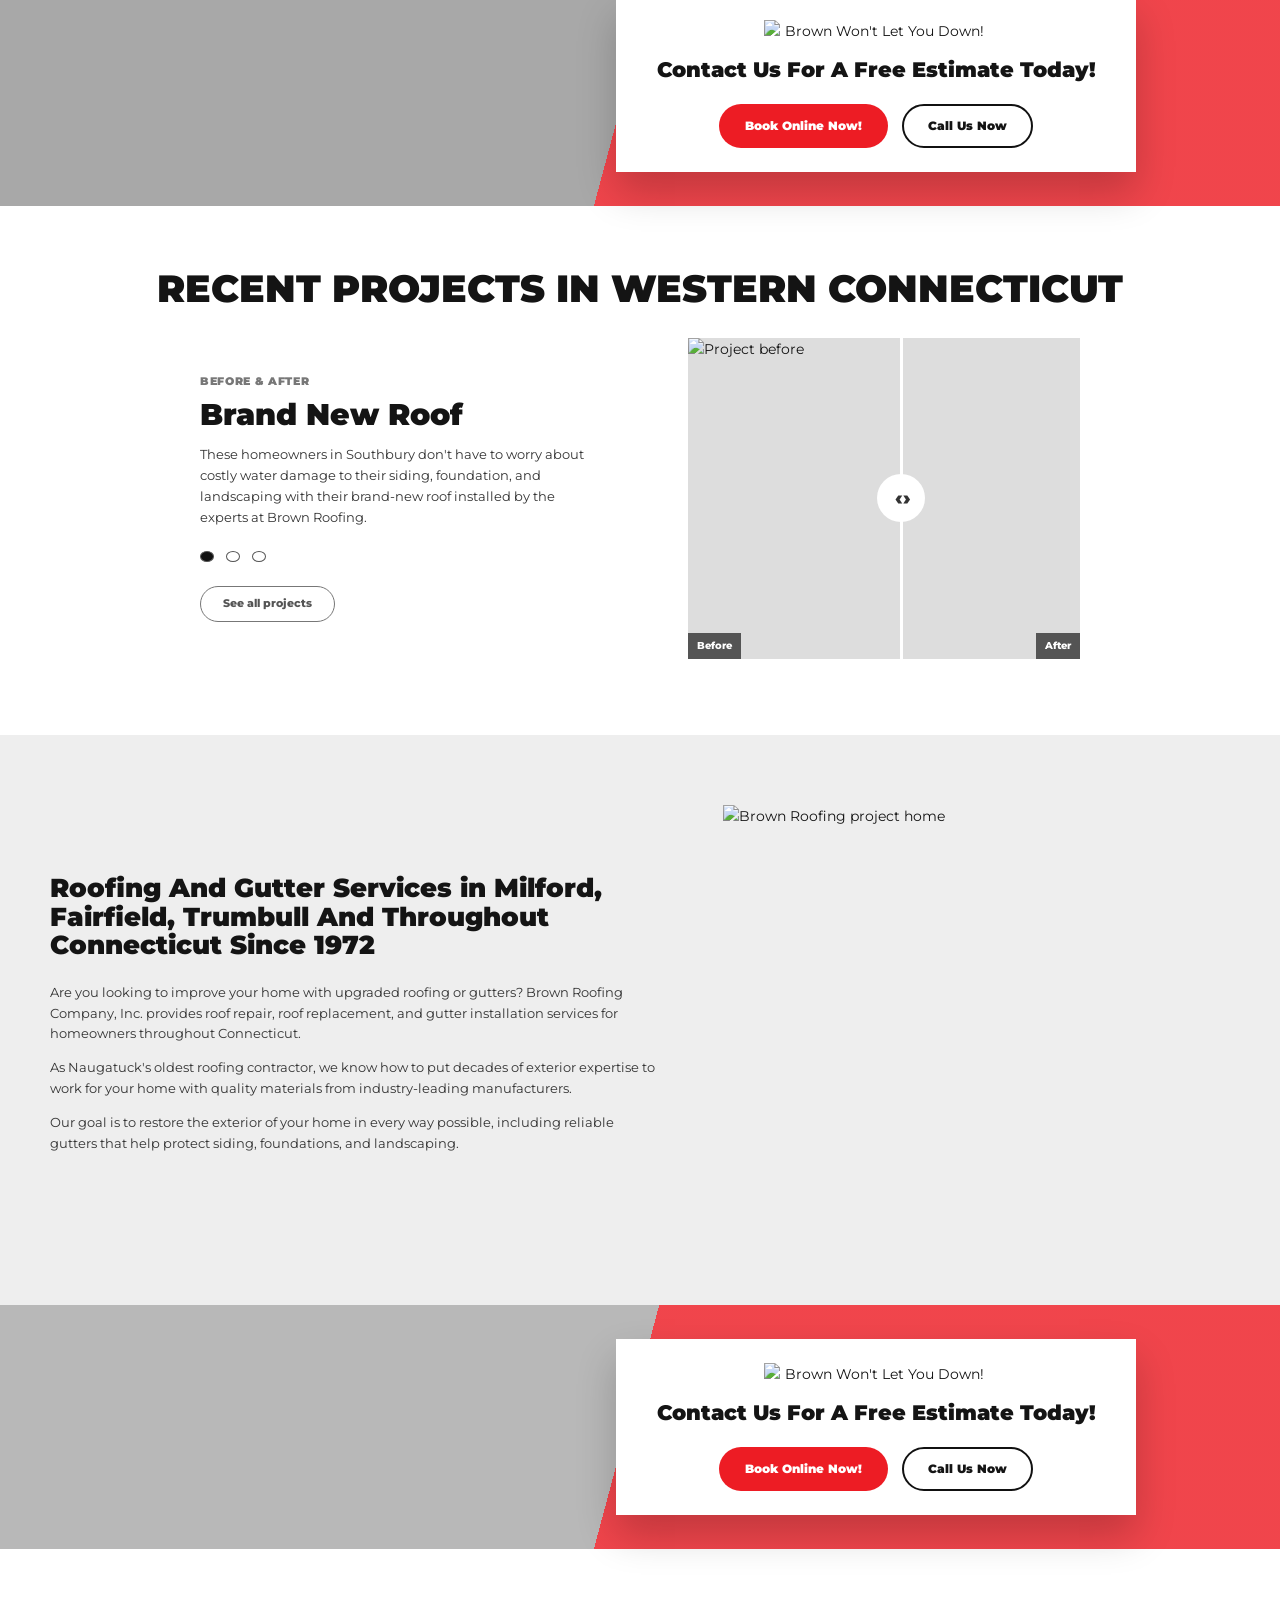
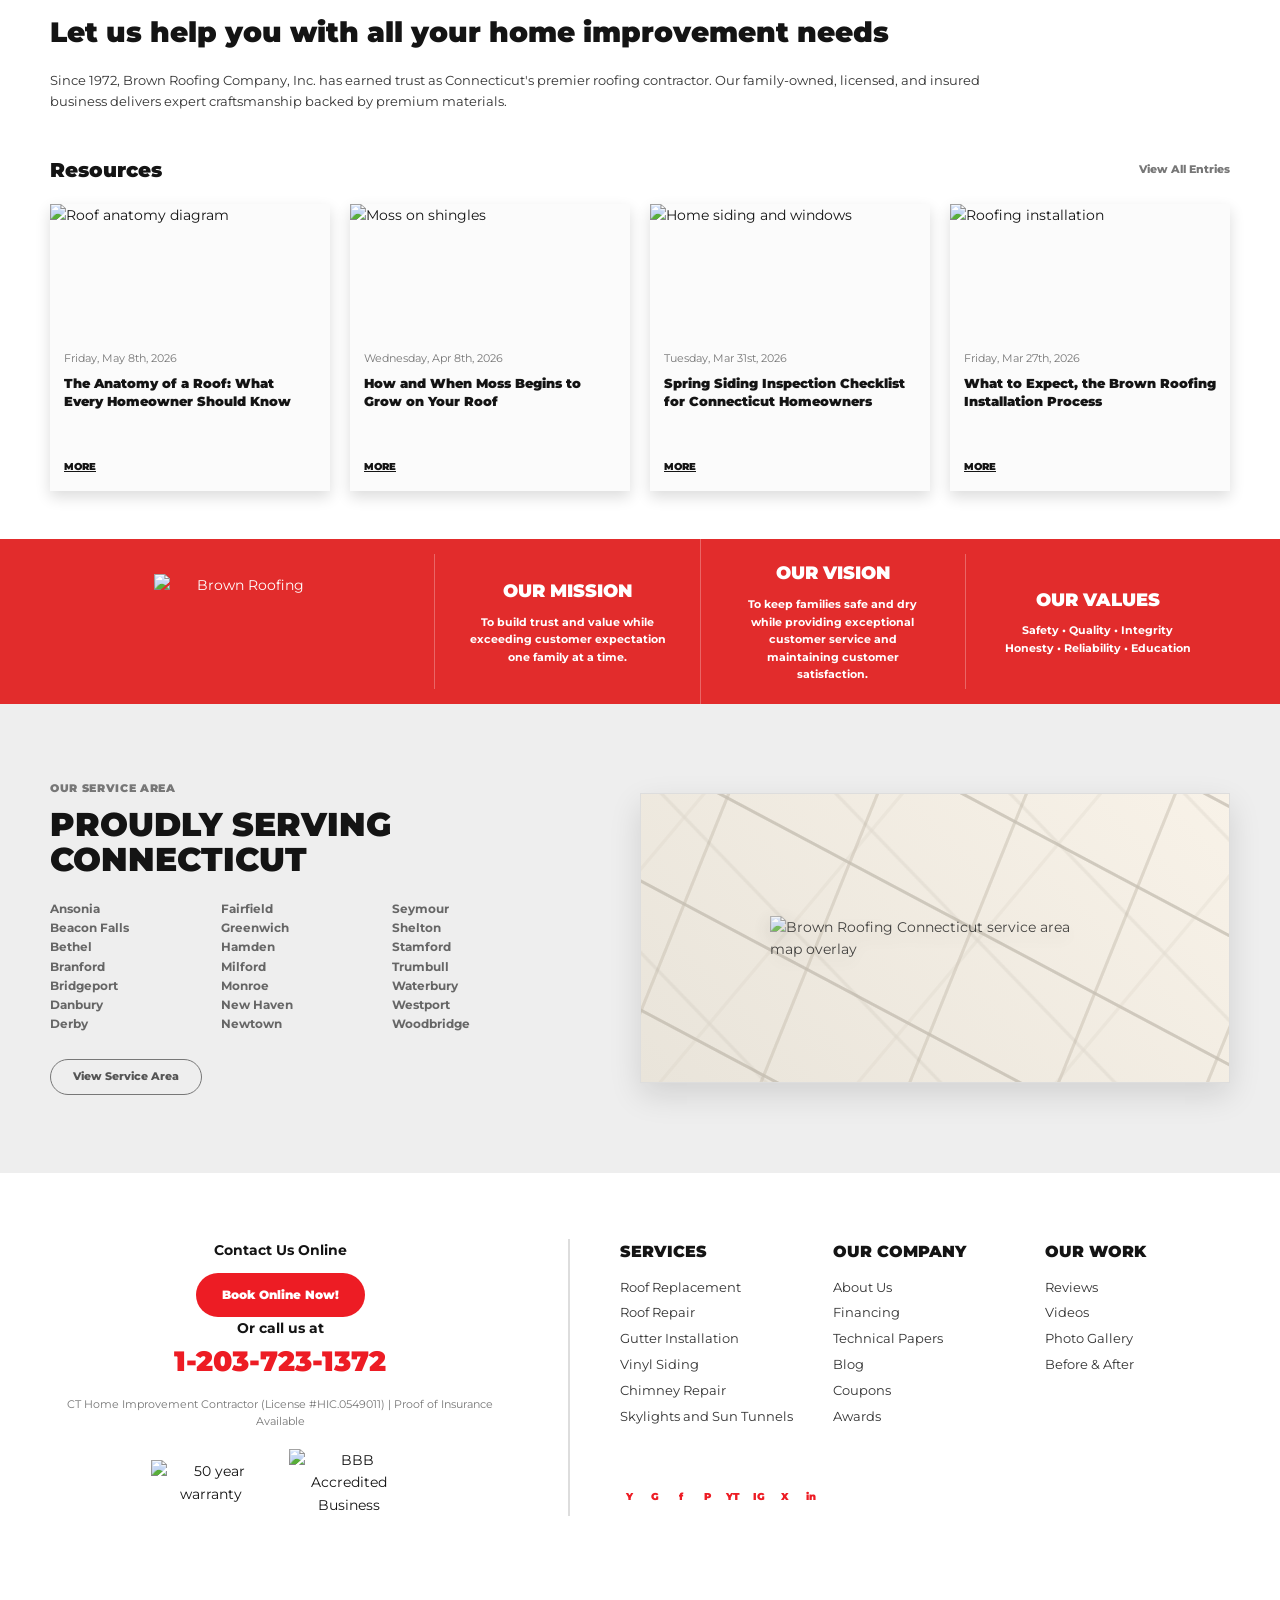
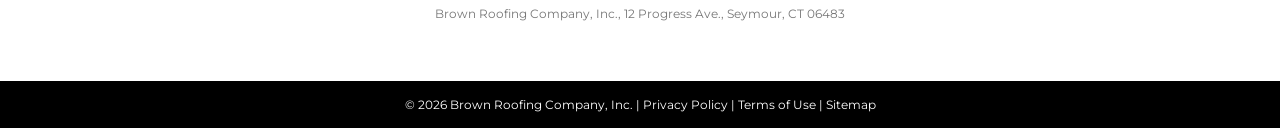
==== commit 008b3249: "Add files via upload" ====
--- a/brown/index.html
+++ b/brown/index.html
@@ -91,7 +91,7 @@
 
       <section class="owner-band" id="about">
         <div class="owner-photo reveal">
-          <img src="assets/eddie-owner-cutout.png" alt="Edward Griffin, owner of Brown Roofing">
+          <img src="https://cdn.treehouseinternetgroup.com/cms_images/1253/1Eddie-Griffin-11.png" alt="Edward Griffin, owner of Brown Roofing">
         </div>
         <div class="owner-content reveal">
           <h2>Western Connecticut's Premier Roofing Contractor</h2>
--- a/brown/styles.css
+++ b/brown/styles.css
@@ -284,7 +284,6 @@
   padding: 0;
   color: #fff;
   background: transparent;
-  box-shadow: 12px 12px 0 rgb(255 255 255 / 78%);
 }
 
 .eyebrow {
@@ -829,7 +828,7 @@
 
 .mission {
   display: grid;
-  grid-template-columns: 1.2fr repeat(3, 1fr);
+  grid-template-columns: 1.45fr repeat(3, 1fr);
   align-items: center;
   gap: 0;
   padding: 0 max(30px, calc((100vw - var(--max)) / 2));
@@ -841,13 +840,13 @@
   min-height: 135px;
   display: grid;
   place-content: center;
-  padding: 20px 32px;
+  padding: 20px 34px;
   text-align: center;
 }
 
 .mission img {
   justify-self: center;
-  width: 180px;
+  width: 245px;
 }
 
 .mission div {
